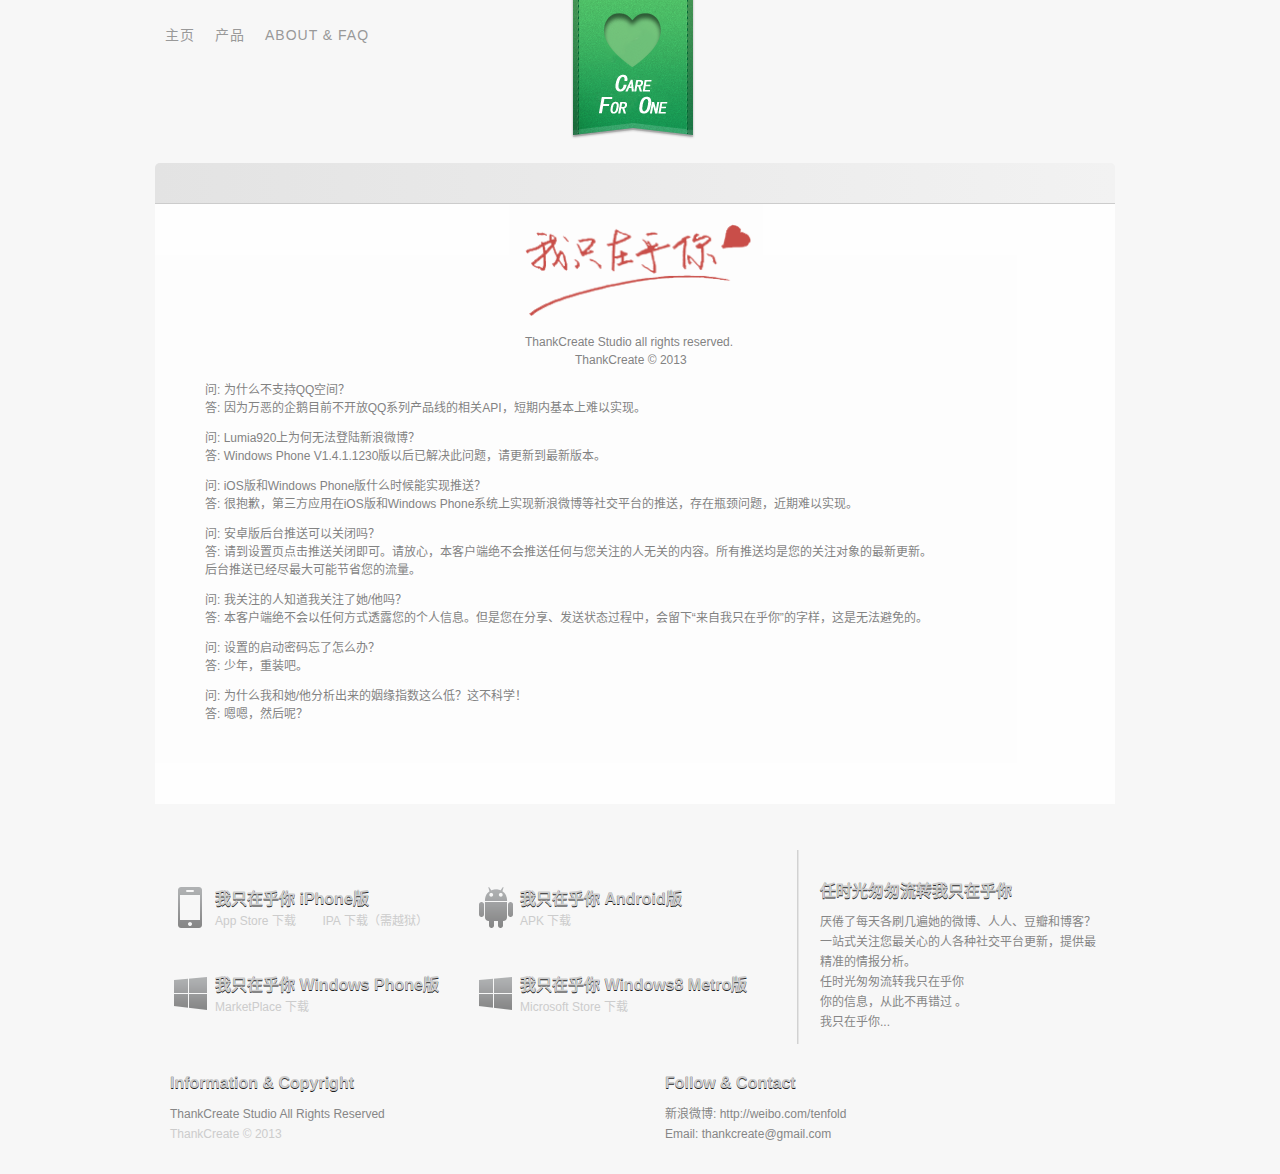
==== about.htm @ a45318ee "update 手误" ====
<!DOCTYPE html PUBLIC "-//W3C//DTD XHTML+RDFa 1.1//EN" "http://www.w3.org/MarkUp/DTD/xhtml-rdfa-2.dtd">
<!-- saved from url=(0041)http://subtlepatterns.com/thumbnail-view/ -->
<html xmlns="http://www.w3.org/1999/xhtml" xmlns:og="http://ogp.me/ns#" xmlns:fb="http://www.facebook.com/2008/fbml" lang="zh-CN">
<head profile="http://gmpg.org/xfn/11">
<meta http-equiv="Content-Type" content="text/html; charset=UTF-8">
<link rel="stylesheet" type="text/css" href="./CSS/care.css" media="all">
<script src="./JS/jquery-latest.min.js" type="text/javascript" ></script>
<script src="./JS/care.js" type="text/javascript" ></script>
<title>我只在乎你</title>
</head>
<style type="text/css"></style>

<div id="header">
  <div class="inner-header">
    <div class="toplogo"> <a href="http://thankcreate.github.com/Care/"></a></div>
    <div id="topmenu">
      <div class="menu">
        <div class="menu-main-container">
          <ul id="menu-main" class="menu">
            <li id="menu-item-918" class="menu-item menu-item-type-custom menu-item-object-custom menu-item-home menu-item-918"><a href="http://thankcreate.github.com/Care/">主页</a></li>
            <li id="menu-item-1350" class="menu-item menu-item-type-post_type menu-item-object-page menu-item-1350"><a href="product.htm">产品</a></li>
            <li id="menu-item-1349" class="menu-item menu-item-type-post_type menu-item-object-page menu-item-1349"><a href="about.htm">About &amp; FAQ</a></li>
          </ul>
        </div>
      </div>
    </div>
  </div>
</div>
<div id="wrapper">
  <div id="container">
    <div id="content" class="thumbnails">
      <div id="view-toggle-wrapper"></div>
      <div id="div-about">
          <div id="div-about-header">
            <img   src="images/title_logo.png" width="226" height="92" align="middle"  />
            <div>
              <p>ThankCreate Studio all rights reserved.<br />
              &nbsp;&nbsp;&nbsp;&nbsp;&nbsp;&nbsp;&nbsp;&nbsp;&nbsp;&nbsp;&nbsp;&nbsp;&nbsp;&nbsp;&nbsp;ThankCreate © 2013</p>
            </div>
          </div>
        <div>
          <p>问: 为什么不支持QQ空间？<br />
            答: 因为万恶的企鹅目前不开放QQ系列产品线的相关API，短期内基本上难以实现。
          <p>问: Lumia920上为何无法登陆新浪微博？<br />
          答: Windows Phone V1.4.1.1230版以后已解决此问题，请更新到最新版本。</p>
          <p>问: iOS版和Windows Phone版什么时候能实现推送？<br />
            答: 很抱歉，第三方应用在iOS版和Windows Phone系统上实现新浪微博等社交平台的推送，存在瓶颈问题，近期难以实现。</p>
          <p>问: 安卓版后台推送可以关闭吗？<br />
            答: 请到设置页点击推送关闭即可。请放心，本客户端绝不会推送任何与您关注的人无关的内容。所有推送均是您的关注对象的最新更新。<br />
          后台推送已经尽最大可能节省您的流量。</p>
          <p>问: 我关注的人知道我关注了她/他吗？<br />
            答: 本客户端绝不会以任何方式透露您的个人信息。但是您在分享、发送状态过程中，会留下“来自我只在乎你”的字样，这是无法避免的。</p>
          <p>问: 设置的启动密码忘了怎么办？<br />
          答: 少年，重装吧。</p>
          <p>问: 为什么我和她/他分析出来的姻缘指数这么低？这不科学！<br />
          答: 嗯嗯，然后呢？</p>
        </div>
      </div>
    </div>
  </div>
</div>
<div id="footer-container">
  <div id="footer-bottom">
    <div class="footer-top clearfix">
      <div class="footer-top-left">
        <div class="one-third clearfix"> <img  class="download-logo" src="./images/care_iphone.png"  />
          <h2 class="download-title">我只在乎你 iPhone版</h2>
          <p  class="download-subtitle"><a href="https://itunes.apple.com/us/app/wo-zhi-zai-hu-ni/id588950071?ls=1&mt=8">App Store 下载 </a>&nbsp;&nbsp;&nbsp;&nbsp;&nbsp;&nbsp; <a href="http://thankcreate.github.com/Care/downloads/CareIOS.ipa">IPA 下载（需越狱） </a></p>
        </div>
        <div class="one-third"> <img class="download-logo"  src="./images/care_android.png"  />
          <h2 class="download-title">我只在乎你 Android版</h2>
          <p class="download-subtitle"><a href="http://thankcreate.github.com/Care/downloads/care.apk">APK 下载</a></p>
        </div>
        <div class="one-third"> <img class="download-logo"  src="./images/care_microsoft_store.png" />
          <h2 class="download-title">我只在乎你 Windows Phone版</h2>
          <p class="download-subtitle"><a href="http://www.windowsphone.com/zh-cn/store/app/%E6%88%91%E5%8F%AA%E5%9C%A8%E4%B9%8E%E4%BD%A0/380eeee6-2040-4a3a-bae2-0f09939aea77"> MarketPlace 下载</a></p>
        </div>
        <div class="one-third"> <img class="download-logo"  src="./images/care_microsoft_store.png"  />
          <h2 class="download-title">我只在乎你 Windows8 Metro版</h2>
          <p class="download-subtitle"><a href="http://apps.microsoft.com/windows/zh-cn/app/a33f1fd5-7ec2-4e83-b3e6-5f8eb143c27a"> Microsoft Store 下载</a></p>
        </div>
      </div>
      <div class="one-third last">
        <h2>任时光匆匆流转我只在乎你</h2>
        <p>厌倦了每天各刷几遍她的微博、人人、豆瓣和博客？<br />
          一站式关注您最关心的人各种社交平台更新，提供最精准的情报分析。<br />
          任时光匆匆流转我只在乎你<br />
          你的信息，从此不再错过 。<br />
        我只在乎你...</p>
      </div>
    </div>
     <div class="footer-bottom clearfix">
      <div class="one-half">
        <h2>Information &amp; Copyright</h2>
        <p>ThankCreate Studio All Rights Reserved<br />
          <span>ThankCreate © 2013 </span></p>
      </div>
      <div class="one-half alt">
        <h2>Follow &amp; Contact </h2>
        <p>新浪微博: http://weibo.com/tenfold<br />
          Email: thankcreate@gmail.com</p>
        <div class="sociables"></div>
      </div>
    </div>
  </div>
</div>
</body></html>
---- CSS/care.css ----
html, body, div, span, object, iframe, h1, h2, h3, h4, h5, h6, blockquote, pre, a, abbr, acronym, address, code, del, dfn, em, img, q, dl, dt, dd, ol, ul, li, fieldset, form, label, legend, table, caption, tbody, tfoot, thead, tr, th, td {
	margin:0;
	padding:0;
	border:0;
	font-weight:inherit;
	font-style:inherit;
	font-size:100%;
	font-family:inherit;
	vertical-align:baseline
}
body {
	line-height:1.5
}
table {
	border-collapse:separate;
	border-spacing:0;
	margin:0 0 15px 0
}
caption, th, td {
	text-align:left;
	font-weight:normal
}
table, td, th {
	vertical-align:middle
}
blockquote:before, blockquote:after, q:before, q:after {
	content:""
}
blockquote, q {
	quotes:"" ""
}
a img {
	border:none
}
* :focus {
	outline:0
}
.clearfix:after {
	content:".";
	display:block;
	font-size:0;
	height:0;
	clear:both;
	visibility:hidden
}
.clearfix {
	display:block
}
.floatbox {
	overflow:hidden
}
.clear {
	clear:both;
	height:1px;
	line-height:1px
}
body {
	font-size:12px;
	font-family:"Helvetica Neue", Helvetica, Arial, sans-serif;
	color:#666;
	background-image:url(../Images/tile_1.png);
	background-color:#f7f7f7;
	line-height:18px
}
@media only screen and (-webkit-min-device-pixel-ratio: 1.5), only screen and (-o-min-device-pixel-ratio: 3/2), only screen and (min--moz-device-pixel-ratio: 1.5), only screen and (min-device-pixel-ratio: 1.5) {
html, body {
width:100%;
overflow-x:hidden
}
}
.bigtitle {
	font-family:Arial, Helvetica, sans-serif;
	font-size:18px;
	color:#128B4C
}
.liketitle {
	font-family:Arial, Helvetica, sans-serif;
	font-size:24px;
	font-weight:regular;
	text-align:left;
	color:#666;
	line-height:30px;
	margin:0;
	padding:0
}
.patternpreview {
	display:block;
	height:280px;
	width:700px;
	position:absolute;
	top:0px;
	right:0px
}
.patternpreview:hover {
}
.rssthumb {
	display:none !important;
	visibility:hidden !important;
	opacity:0;
	z-index:-10;
	position:absolute;
	top:0;
	right:0
}
.popuptext {
	border-bottom:1px dotted #ccc;
	width:370px;
	padding-bottom:30px;
	text-align:left
}
.fb_edge_widget_with_comment span.fb_edge_comment_widget iframe.fb_ltr {
	display:none !important
}
p.aboutlight {
	font-size:12px;
	color:#848484;
	line-height:20px;
	font-family:"Helvetica Neue", Helvetica, Arial, sans-serif
}
p.faqreply {
	font-size:12px;
	color:#848484;
	line-height:18px;
	font-family:"Helvetica Neue", Helvetica, Arial, sans-serif;
	margin:-5px 0 0 0
}
#faqbox-left {
	width:300px;
	float:left;
	border:0;
	padding:10px 30px 80px 0;
	margin-top:-20px;
	border-top:1px dotted #CCC
}
#faqbox-right {
	width:300px;
	float:left;
	border:0;
	padding:10px 0 80px 0;
	margin-top:-20px;
	border-top:1px dotted #CCC
}
ul#socialbar {
	width:216px !important;
	height:16px !important;
	margin:0;
	padding:0;
	list-style:none;
	clear:both;
	position:absolute;
	top:23px;
	left:672px !important
}
#socialbar li {
	overflow:hidden;
	text-indent:-9999px;
	display:inline;
	float:left;
	margin-right:0
}
#socialbar li a {
	background:url('http://subtlepatterns.subtlepatterns.netdna-cdn.com/wp-content/themes/tweaker6/images/social.png') no-repeat;
	width:216px;
	height:16px;
	display:block
}
#socialbar li.facebook {
	width:80px;
	height:16px
}
#socialbar li.facebook a {
	background-position:0px 0px
}
#socialbar li.facebook a:hover {
	background-position:-0px -16px
}
#socialbar li.twitter {
	width:72px;
	height:16px
}
#socialbar li.twitter a {
	background-position:-86px -0px
}
#socialbar li.twitter a:hover {
	background-position:-86px -16px
}
#socialbar li.rss {
	width:47px;
	height:16px
}
#socialbar li.rss a {
	background-position:-169px -0px
}
#socialbar li.rss a:hover {
	background-position:-169px -16px
}
#paypal {
	float:right;
	width:270px;
	height:140px;
	margin-top:0px;
	margin-left:0;
	margin-bottom:20px;
	background-color:white;
	padding:20px;
	border-radius:5px;
	-moz-box-shadow:inset 0px 0px 1px rgba(0, 0, 0, 0.09);
	-webkit-box-shadow:inset 0px 0px 1px rgba(0, 0, 0, 0.09);
	box-shadow:inset 0px 0px 1px rgba(0, 0, 0, 0.09)
}
#footerlike {
	float:left;
	width:200px;
	height:140px;
	margin-top:0px;
	margin-left:40px;
	margin-bottom:20px;
	background-color:white;
	padding:20px;
	border-radius:5px;
	-moz-box-shadow:inset 0px 0px 1px rgba(0, 0, 0, 0.09);
	-webkit-box-shadow:inset 0px 0px 1px rgba(0, 0, 0, 0.09);
	box-shadow:inset 0px 0px 1px rgba(0, 0, 0, 0.09)
}
#adpack {
	position:fixed !important;
	bottom:10px !important;
	right:0px !important;
	padding:10px 10px 0 0 !important;
	margin:0 0 40px 0 !important;
	width:140px;
	height:auto;
	bottom:0;
	right:0;
	background:#fff;
	border-top:1px solid #ccc;
	border-left:1px solid #ccc;
	border-bottom:1px solid #ccc;
	z-index:10 !important
}
@media screen and (max-width:1024px) {
#adpack {
position:fixed !important;
bottom:-41px !important;
right:30px !important;
border-right:1px solid #ccc;
border-bottom:0;
padding:10px 10px 0 0 !important
}
}
body .one .bsa_it_ad {
	background:transparent;
	border:none;
	font-family:inherit;
	padding:0 10px 0 10px;
	margin:0;
	text-align:left
}
body .one .bsa_it_ad:hover img {
	-moz-box-shadow:0 0 3px #ccc;
	-webkit-box-shadow:0 0 3px #ccc;
	box-shadow:0 0 3px #ccc
}
body .one .bsa_it_ad .bsa_it_i {
	display:block;
	padding:0;
	float:none;
	margin:0 0 5px
}
body .one .bsa_it_ad .bsa_it_i img {
	padding:0;
	border:none
}
body .one .bsa_it_ad .bsa_it_t {
	padding:6px 0
}
body .one .bsa_it_ad .bsa_it_d {
	padding:0;
	font-size:12px;
	color:#333
}
body .one .bsa_it_p {
	display:none
}
body #bsap_aplink, body #bsap_aplink:hover {
	color:#ccc;
	display:block;
	font-size:10px;
	margin:12px 15px 12px 10px;
	text-align:left
}
#navtips {
	z-index:999;
	display:none;
	position:fixed;
	bottom:0;
	left:0;
	height:20px;
	background-color:rgba(0, 0, 0, 0.8);
	width:100%;
	padding-top:15px;
	float:left
}
.tiptext {
	position:relative;
	color:#ccc;
	padding-bottom:15px;
	font-family:Arial;
	font-size:15px;
	text-align:center
}
#topSearch {
}
#topmenu {
	position:absolute;
	top:13px;
	left:0px
}
#topmenu .menu {
	margin:0;
	list-style:none
}
#topmenu .menu li {
	float:left;
	margin-right:0;
	padding-bottom:11px;
	letter-spacing:1px
}
#topmenu .menu li a {
	display:block;
	border-bottom:none;
	text-transform:uppercase;
	font-weight:500;
	font-family:'Helvetica Neue', Helvetica, Arial, sans-serif;
	font-size:14px;
	color:#999;
	padding:0px 0px 43px 0;
	margin-right:20px;
	line-height:44px;
	text-decoration:none
}
#topmenu .menu li a:hover {
	border-bottom:0;
	color:#FFF !important
}
#topmenu .menu li a.active {
	color:#FFF !important
}
#topmenu .menu li.current_page_item a {
	color:#FFF !important;
	background-image:url(http://subtlepatterns.subtlepatterns.netdna-cdn.com/wp-content/themes/tweaker6/images/current_arrow.png);
	background-repeat:no-repeat;
	background-position:center;
	background-position-y:40px
}
#submenu {
	position:absolute;
	top:64px;
	left:250px;
	width:700px
}
#submenu #topSearch, #submenu .viewer-toggle-nav {
	float:right
}
.countertext {
	font-family:sans-serif;
	font-size:10px;
	color:#999;
	padding-left:12px;
	text-shadow:rgba(255, 255, 255, 1) 0px 1px 0px
}
#pattern-counter {
	width:140px;
	float:right;
	color:#666;
	padding:2px;
	margin-left:10px;
	margin-bottom:-18px;
	-moz-border-radius:20px;
	-webkit-border-radius:20px;
	border-radius:20px;
	position:relative;
	top:-27px;
	right:7px;
	background-image:-o-linear-gradient(90deg, rgb(242,242,242) 0%, rgb(227,227,227) 100%);
	background-image:-moz-linear-gradient(90deg, rgb(242,242,242) 0%, rgb(227,227,227) 100%);
	background-image:-webkit-linear-gradient(90deg, rgb(242,242,242) 0%, rgb(227,227,227) 100%);
	background-image:-ms-linear-gradient(90deg, rgb(242,242,242) 0%, rgb(227,227,227) 100%);
	background-image:linear-gradient(90deg, rgb(242,242,242) 0%, rgb(227,227,227) 100%)
}
.slidingDiv {
	height:300px;
	background-color:#9CF;
	padding:20px;
	margin-top:10px;
	border-bottom:5px solid #39F;
	list-style:none
}
.show_hide {
	display:none;
	list-style:none
}
#breadcrumb {
	width:980px;
	float:left;
	margin-bottom:35px
}
.crumb {
	padding-left:10px
}
#header {
	margin-left:0;
	margin-bottom:65px;
	background-image:url(http://subtlepatterns.subtlepatterns.netdna-cdn.com/wp-content/themes/tweaker6/images/top_line_bg.png);
	height:98px
}
#header .inner-header {
	width:950px;
	margin:0 auto;
	position:relative
}
.toplogo {
	position:absolute;
	left:400px
}

.topdescription{
	position:absolute;
	left:690px;	
	top:70px;
}
.toplogo a {
	background:url(../images/sp_flag1.png) no-repeat;
	width:135px;
	height:145px;
	display:block;
	background-position:0px -5px;
	text-indent:-9999px;
	-webkit-transition:0.10s ease-in;
	-moz-transition:0.10s ease-in
}
@media only screen and (-webkit-min-device-pixel-ratio: 1.5), only screen and (-o-min-device-pixel-ratio: 3/2), only screen and (min--moz-device-pixel-ratio: 1.5), only screen and (min-device-pixel-ratio: 1.5) {
.toplogo a {
background:url('http://subtlepatterns.subtlepatterns.netdna-cdn.com/wp-content/themes/tweaker6/images/sp_flag@2x.png') no-repeat;
background-size:135px 145px;
background-position:0px 0px
}
}
.toplogo a:hover {
	background-position:0px 0px
}
#fblike {
	width:90px;
	float:left;
	overflow:hidden;
	padding-left:0;
	padding-top:45px
}
#twitter {
	float:left;
	overflow:hidden;
	padding-left:0;
	padding-top:45px
}
#rss {
	float:left;
	overflow:hidden;
	padding-left:10px;
	padding-top:45px
}
#colorchange {
}
#container {
	float:left;
	padding-left:0;
	overflow:hidden;
	width:960px;
	margin:0 0 0 0
}
#content {
	width:960px;
	padding-top:0;
	float:left
}
#content-wide {
	width:980px;
	float:left
}
#download-icon {
	position:absolute;
	left:40px;
	bottom:10px
}
#preview-box {
	opacity:0;
	position:absolute;
	right:0;
	bottom:0;
	width:700px;
	height:280px;
	background-color:rgba(255, 255, 255, 0.0);
	-webkit-transition:0.10s ease-in;
	-moz-transition:0.10s ease-in;
	z-index:0 !important
}
#preview-box:hover {
	opacity:1;
	background-color:rgba(122, 224, 180, 0.5)
}
a.preview {
	-moz-border-radius:3px;
	-webkit-border-radius:3px;
	border-radius:3px;
	-moz-background-clip:padding;
	-webkit-background-clip:padding-box;
	background-clip:padding-box;
	background-color:#614f4f;
	-moz-box-shadow:0 1px 1px rgba(0, 0, 0, .2);
	-webkit-box-shadow:0 1px 1px rgba(0, 0, 0, .2);
	box-shadow:0 1px 1px rgba(0, 0, 0, .2);
	background-image:url([data-uri]	[base64]);
	background-image:-moz-linear-gradient(90deg, #f2f2f2 0%, #fff 100%);
	background-image:-o-linear-gradient(90deg, #f2f2f2 0%, #fff 100%);
	background-image:-webkit-linear-gradient(90deg, #f2f2f2 0%, #fff 100%);
	background-image:linear-gradient(90deg, #f2f2f2 0%, #fff 100%);
	display:block;
	width:115px;
	height:22px;
	font-size:11px;
	letter-spacing:2px;
	font-weight:bold;
	text-shadow:0 1px 0 #fff;
	text-transform:uppercase;
	color:#333 !important;
	text-align:center;
	margin:110px auto;
	padding:22px 24px 15px 24px;
	background-color:#fff !important;
	-webkit-transition:0.10s ease-in;
	-moz-transition:0.10s ease-in
}
a.preview:hover {
	color:#333 !important
}
.preview-image {
	width:26px;
	height:26px;
	position:absolute;
	bottom:10px;
	right:18px;
	background-image:url(http://subtlepatterns.subtlepatterns.netdna-cdn.com/wp-content/themes/tweaker6/images/preview_text_icon.png)
}
#sidebar {
	margin-top:38px;
	padding:20px 20px 5px 20px;
	width:240px;
	float:right;
	background-color:white;
	-moz-border-radius:4px;
	-webkit-border-radius:4px;
	border-radius:4px;
	-moz-box-shadow:inset 0px 0px 1px rgba(0, 0, 0, 0.09);
	-webkit-box-shadow:inset 0px 0px 1px rgba(0, 0, 0, 0.09);
	box-shadow:inset 0px 0px 1px rgba(0, 0, 0, 0.09)
}
#wrapper {
	margin:0 auto;
	padding-left:10px;
	overflow:hidden;
	width:980px
}
#view-toggle-wrapper {
	width:710px;
	height:30px;
	padding:5px 0 5px 250px;
	margin-bottom:0;
	background-color:#f0f0f0;
	-moz-border-radius-topleft:5px;
	-webkit-border-top-left-radius:5px;
	border-top-left-radius:5px;
	-moz-border-radius-topright:5px;
	-webkit-border-top-right-radius:5px;
	border-top-right-radius:5px;
	border-bottom:1px solid #ccc;
	background-image:-o-linear-gradient(90deg, rgb(227,227,227) 0%, rgb(242,242,242) 100%);
	background-image:-moz-linear-gradient(90deg, rgb(227,227,227) 0%, rgb(242,242,242) 100%);
	background-image:-webkit-linear-gradient(90deg, rgb(227,227,227) 0%, rgb(242,242,242) 100%);
	background-image:-ms-linear-gradient(90deg, rgb(227,227,227) 0%, rgb(242,242,242) 100%);
	background-image:linear-gradient(90deg, rgb(227,227,227) 0%, rgb(242,242,242) 100%)
}
.content-container {
	clear:both;
	width:100%;
	overflow:hidden;
	margin-top:35px
}
.content-left {
	width:45%;
	float:left
}
.content-right {
	width:45%;
	float:right
}
.entry-content img {
	position:absolute;
	top:0px;
	right:0px
}
.entry-content {
	position:relative;
	padding-left:20px;
	clear:both;
	overflow:hidden;
	height:280px;
	font-family:"Helvetica Neue", Helvetica, Arial, sans-serif;
	background-color:#fdfdfd;
	-moz-box-shadow:inset 0px 0px 1px rgba(0, 0, 0, 0.09);
	-webkit-box-shadow:inset 0px 0px 1px rgba(0, 0, 0, 0.09);
	box-shadow:inset 0px 0px 1px rgba(0, 0, 0, 0.09)
}
#entry-content-border {
	border:1px solid rgba(0, 0, 0, 0.1)
}
.blog-entry-content {
	position:relative;
	padding-left:0;
	padding-top:30px;
	clear:both;
	overflow:hidden;
	font-family:"Helvetica Neue", Helvetica, Arial, sans-serif
}
#subcontent {
	float:left;
	width:650px;
	padding:0 0 0 0
}
#pattern-icon {
	float:left;
	width:70px;
	height:70px;
	padding-left:10px;
	padding-top:10px;
	margin-top:20px;
	margin-left:20px;
	background-image:url(http://subtlepatterns.subtlepatterns.netdna-cdn.com/wp-content/themes/tweaker6/images/ps_pattern.png)
}
#pattern-text {
	float:left;
	padding-left:20px
}
#download-all {
	border-top:1px solid #ebebeb;
	position:relative;
	padding-left:0;
	clear:both;
	overflow:hidden;
	height:240px;
	padding-top:30px;
	margin-top:40px;
	padding-bottom:25px;
	width:960px;
	font-family:"Helvetica Neue", Helvetica, Arial, sans-serif
}
.page-navi {
	text-align:center;
	height:35px
}
a.download {
	position:relative;
	margin:0;
	font-size:12px;
	font-weight:bold;
	position:absolute;
	bottom:20px;
	left:20px;
	background:url('http://subtlepatterns.subtlepatterns.netdna-cdn.com/wp-content/themes/tweaker6/images/download_v4_btn.png') no-repeat 0 0;
	background:url('http://subtlepatterns.subtlepatterns.netdna-cdn.com/wp-content/themes/tweaker6/images/dl_btn_svg.svg') no-repeat 0 0;
	width:130px;
	height:49px;
	display:block;
	text-indent:-9999px;
	overflow:hidden
}
a.download:hover, a.download:focus {
	background-position:0 -49px
}
a.download:active {
	background-position:0 -98px
}
p.blueheading {
	margin-top:8px;
	margin-bottom:6px;
	font-size:30px;
	font-family:"Helvetica Neue", Helvetica, Arial, sans-serif;
	letter-spacing:-1px;
	color:#1477c1
}
.introHeading {
	padding:0;
	margin:0;
	font-size:15px;
	line-height:24px;
	font-style:normal;
	font-family:"Helvetica Neue", Helvetica, Arial, sans-serif
}
#pspatternsinfo {
	float:left;
	padding-left:30px;
	padding-right:0;
	padding-top:20px;
	width:170px
}
#downloadwrapper {
	float:left;
	width:330px;
	height:180px;
	border-radius:5px;
	background-color:white;
	-moz-box-shadow:inset 0px 0px 1px rgba(0, 0, 0, 0.09);
	-webkit-box-shadow:inset 0px 0px 1px rgba(0, 0, 0, 0.09);
	box-shadow:inset 0px 0px 1px rgba(0, 0, 0, 0.09)
}
a.github {
	padding:10px 10px 10px 10px;
	color:#CCC !important;
	-moz-border-radius:3px;
	-webkit-border-radius:3px;
	border-radius:3px;
	-moz-background-clip:padding;
	-webkit-background-clip:padding-box;
	background-clip:padding-box;
	background-color:#5f7a92;
	-moz-box-shadow:inset 0 1px 0 rgba(255, 255, 255, .2), 0 0 0 1px #2f2f2f;
	-webkit-box-shadow:inset 0 1px 0 rgba(255, 255, 255, .2), 0 0 0 1px #2f2f2f;
	box-shadow:inset 0 1px 0 rgba(255, 255, 255, .2), 0 0 0 1px #2f2f2f;
	background-image:url([data-uri]);
	background-image:-moz-linear-gradient(90deg, #2c2c2c 0%, #3c3c3c 44.6%, #434343 45.75%, #6d6d6d 100%);
	background-image:-o-linear-gradient(90deg, #2c2c2c 0%, #3c3c3c 44.6%, #434343 45.75%, #6d6d6d 100%);
	background-image:-webkit-linear-gradient(90deg, #2c2c2c 0%, #3c3c3c 44.6%, #434343 45.75%, #6d6d6d 100%);
	background-image:linear-gradient(90deg, #2c2c2c 0%, #3c3c3c 44.6%, #434343 45.75%, #6d6d6d 100%)
}
a.github:hover {
	color:#FFF !important;
	-moz-border-radius:3px;
	-webkit-border-radius:3px;
	border-radius:3px;
	-moz-background-clip:padding;
	-webkit-background-clip:padding-box;
	background-clip:padding-box;
	background-color:#5f7a92;
	-moz-box-shadow:inset 0 1px 0 rgba(255, 255, 255, .2), 0 0 0 1px #252525;
	-webkit-box-shadow:inset 0 1px 0 rgba(255, 255, 255, .2), 0 0 0 1px #252525;
	box-shadow:inset 0 1px 0 rgba(255, 255, 255, .2), 0 0 0 1px #252525;
	background-image:url([data-uri]);
	background-image:-moz-linear-gradient(90deg, #353535 0%, #484848 44.6%, #515151 45.75%, #6d6d6d 100%);
	background-image:-o-linear-gradient(90deg, #353535 0%, #484848 44.6%, #515151 45.75%, #6d6d6d 100%);
	background-image:-webkit-linear-gradient(90deg, #353535 0%, #484848 44.6%, #515151 45.75%, #6d6d6d 100%);
	background-image:linear-gradient(90deg, #353535 0%, #484848 44.6%, #515151 45.75%, #6d6d6d 100%)
}
a.github:active {
	background-color:#5f7a92;
	-moz-box-shadow:inset 0 1px 0 rgba(255, 255, 255, .2), 0 0 0 1px #2f2f2f;
	-webkit-box-shadow:inset 0 1px 0 rgba(255, 255, 255, .2), 0 0 0 1px #2f2f2f;
	box-shadow:inset 0 1px 0 rgba(255, 255, 255, .2), 0 0 0 1px #2f2f2f;
	background-image:url([data-uri]);
	background-image:-moz-linear-gradient(90deg, #202020 0%, #353535 44.6%, #3c3c3c 45.75%, #575757 100%);
	background-image:-o-linear-gradient(90deg, #202020 0%, #353535 44.6%, #3c3c3c 45.75%, #575757 100%);
	background-image:-webkit-linear-gradient(90deg, #202020 0%, #353535 44.6%, #3c3c3c 45.75%, #575757 100%);
	background-image:linear-gradient(90deg, #202020 0%, #353535 44.6%, #3c3c3c 45.75%, #575757 100%)
}
.retina {
	position:absolute;
	top:50px;
	left:92px;
	background:url('http://subtlepatterns.subtlepatterns.netdna-cdn.com/wp-content/themes/tweaker6/images/retina_tag.png');
	width:61px;
	height:13px
}
@media only screen and (-webkit-min-device-pixel-ratio: 1.5), only screen and (-o-min-device-pixel-ratio: 3/2), only screen and (min--moz-device-pixel-ratio: 1.5), only screen and (min-device-pixel-ratio: 1.5) {
.retina {
background:url('http://subtlepatterns.subtlepatterns.netdna-cdn.com/wp-content/themes/tweaker6/images/retina_tag_@2x.png') no-repeat;
background-size:61px 13px
}
}
.entry-content p {
	width:190px;
	margin-top:12px
}
.entry-format-header {
	width:618px;
	background:#eaf2fa;
	color:#444;
	margin:0;
	overflow:hidden;
	font-style:italic;
	border-top:1px solid #ddd;
	border-left:1px solid #ddd;
	border-right:1px solid #ddd
}
.entry-format-header .format-header-left {
	width:40%;
	float:left;
	text-align:left;
	padding-left:10px
}
.entry-format-header .format-header-right {
	width:40%;
	float:right;
	text-align:right;
	padding-right:10px
}
.entry-meta {
	width:190px;
	clear:both;
	font-size:10px;
	margin-bottom:15px;
	margin-top:-5px;
	color:#999
}
.entry-meta-single {
	clear:both;
	margin-bottom:20px;
	padding:10px;
	border:1px solid #ddd;
background:#eaf2fa display: none
}
.entry-title {
	width:190px;
	clear:both;
	font-style:bold;
	font-size:18px;
	padding-top:22px
}
.nav {
	clear:both;
	width:920px;
	overflow:hidden;
	background-color:#f0f0f0;
	padding:10px 20px 10px 20px;
	margin:40px 0px 80px 0px;
	-webkit-border-radius:5px;
	-moz-border-radius:5px
}
.nav-left {
	width:50%;
	float:left
}
.nav-right {
	width:50%;
	float:right;
	text-align:right
}
.nav a:hover {
	color:#000
}
.archive-results {
	width:938px;
	overflow:hidden;
	padding:10px;
	border:1px solid #4bb461;
	-webkit-border-radius:5px;
	-moz-border-radius:5px;
	background:#d9ebdc;
	clear:both;
	margin-bottom:35px
}
.post {
	clear:both;
	margin-bottom:60px
}
#single {
	clear:both;
	width:100%;
margin:20px 0 display:none
}
.single-block {
	clear:both;
	width:620px
}
.sticky {
	padding:10px;
	border:1px solid #ddd;
	background:#eaf2fa
}
#wp-calendar {
	empty-cells:hide;
	margin:0 auto 0;
	width:100%
}
#wp-calendar #next a {
	padding-right:10px;
	text-align:right
}
#wp-calendar #prev a {
	padding-left:10px;
	text-align:left
}
#wp-calendar a {
	display:block;
	text-decoration:none
}
#wp-calendar caption {
	font:bold 1.3em "Lucida Grande", Verdana, Arial, Sans-Serif;
	text-align:center;
	margin:0 0 10px 0;
	font-weight:normal;
	font-size:16px;
	width:100%
}
#wp-calendar td {
	padding:3px 0;
	text-align:center
}
#wp-calendar th {
	font-weight:normal;
	text-align:center;
	text-transform:capitalize
}
ol.commentlist {
	list-style:none;
	margin:0 0 0 0;
	padding:0;
	text-indent:0
}
ol.commentlist .bypostauthor {
}
ol.commentlist li.comment {
	border-bottom:1px solid #ddd;
	padding:10px 10px 0 10px;
	margin-bottom:10px
}
ol.commentlist ul ul li.comment {
	margin-bottom:0
}
ol.commentlist ul ul ul li.comment {
	margin-bottom:0
}
ol.commentlist ul ul ul ul li.comment {
	margin-bottom:0
}
ol.commentlist ul ul ul ul ul li.comment {
	margin-bottom:0
}
ol.commentlist li.comment div.comment-author {
	text-decoration:none;
	border:none
}
ol.commentlist li.comment div.vcard cite.fn {
	font-weight:normal;
	text-decoration:none
}
ol.commentlist li.comment div.vcard img.avatar {
	background:#fff;
	border:1px solid #ddd;
	padding:5px;
	float:right;
	margin:0 0 10px 10px
}
ol.commentlist li.comment div.vcard span.says {
	font-style:italic
}
ol.commentlist li.comment div.comment-meta a {
	text-decoration:none;
	border:none
}
ol.commentlist li.comment p {
	margin:0 0 10px
}
ol.commentlist li.comment ul {
	list-style:square
}
ol.commentlist li.comment div.reply {
	font-style:italic
}
ol.commentlist li.comment ul.children {
	list-style:none;
	margin:10px 0 0;
	text-indent:0
}
.commentlist li ul.children li.depth-2, .commentlist li ul.children li.depth-3, .commentlist li ul.children li.depth-4, .commentlist li ul.children li.depth-5, .commentlist li ul.children li.depth-6, .commentlist li ul.children li.depth-7, .commentlist li ul.children li.depth-8, .commentlist li ul.children li.depth-9, .commentlist li ul.children li.depth-10, .commentlist li.comment {
	border:1px solid #ddd;
	padding:10px
}
ol.commentlist li.trackback, ol.commentlist li.pingback {
	border:1px solid #ddd;
	padding:10px;
	margin-bottom:10px
}
ol.commentlist li.trackback cite, ol.commentlist li.pingback cite {
	text-decoration:none;
	font-weight:normal
}
ol.commentlist li.even {
	background:#fff
}
ol.commentlist li.odd {
	background:#f1f1f1
}
ol.commentlist .comment-meta {
	font-style:italic;
	margin:5px 0 10px 0
}
ol.commentlist li.trackback .reply, ol.commentlist li.pingback .reply {
	font-style:italic
}
.comment-notes {
	font-style:italic
}
#respond {
	clear:both;
	margin:10px 0;
	overflow:hidden;
	padding:10px;
	-webkit-border-radius:5px;
	-moz-border-radius:5px;
	background:url([data-uri]);
	background:-moz-linear-gradient( top, rgba(242, 242, 242, 1), rgba(227, 227, 227, 1) );
	background:-webkit-gradient( linear, left top, left bottom, color-stop( 0, rgba(242, 242, 242, 1) ), color-stop( 1, rgba(227, 227, 227, 1) ) );
filter:progid:DXImageTransform.Microsoft.Gradient(GradientType=0, StartColorStr=#FFF2F2F2, EndColorStr=#FFE3E3E3);
	-ms-filter:"progid:DXImageTransform.Microsoft.Gradient(GradientType=0,StartColorStr=#FFF2F2F2,EndColorStr=#FFE3E3E3)"
}
#respond label {
	font-style:italic
}
#cancel-comment-reply-link {
	font-weight:normal;
	font-size:small;
	color:#21759b;
	text-decoration:none
}
.comment-links {
	padding:5px;
	border:1px solid #ddd;
	margin:0;
	background:#fff;
	font-style:italic;
	color:#21759b
}
.search {
	margin-top:0
}
.searchsubmit {
	width:50px;
	height:37px;
	cursor:pointer;
	float:left;
	padding:0;
	border:0 !important;
	margin:0;
	color:#fff
}
#searchsubmit-1 {
	border-radius:0
}
.searchtext {
	border-radius:0
}
input[type="file"] {
	border:0
}
.search input[type=submit_pattern]:hover {
	cursor:pointer;
	color:#fff;
	text-decoration:underline
}
.input[name=submit_paypal] {
	width:92px;
	height:26px;
	border:0
}
.input[type=image] {
	width:92px;
	height:26px;
	border:0
}
.search input[type=text] {
	clear:left;
	width:230px;
	height:30px;
	float:left;
	padding:0px 0 0 10px;
	background:url(http://subtlepatterns.subtlepatterns.netdna-cdn.com/wp-content/themes/tweaker6/images/txt_search_input.png) no-repeat;
	border:0;
	margin:0
}
.search input[type=submit] {
	cursor:pointer;
	float:right;
	position:relative;
	padding:0;
	border:none;
	margin:0;
	color:#ccc;
	width:40px;
	height:29px;
	text-indent:-9999px;
	background:url(http://subtlepatterns.subtlepatterns.netdna-cdn.com/wp-content/themes/tweaker6/images/search_btn.png)
}
.search input[type=submit]:hover {
	cursor:pointer;
	color:#fff;
	text-decoration:underline
}
#commentform .form-allowed-tags {
	clear:both;
	width:75%
}
.logged-in-as {
	font-style:italic
}
input#author {
	float:right;
	width:75%;
	padding:5px;
	background:#fff;
	color:#444;
	border:1px solid #ddd
}
input#email {
	float:right;
	width:75%;
	padding:5px;
	background:#fff;
	color:#444;
	border:1px solid #ddd
}
input#url {
	float:right;
	width:75%;
	padding:5px;
	background:#fff;
	color:#444;
	border:1px solid #ddd
}
textarea#comment {
	float:right;
	width:75%;
	margin:0 0 10px 0;
	padding:5px;
	background:#fff;
	color:#444;
	border:1px solid #ddd
}
input#submit {
	clear:both;
	float:right;
	padding:3px 5px;
	border:none;
	margin:0;
	color:#fff;
	clear:both
}
input#submit:hover {
	cursor:pointer;
	color:#fff;
	background:#444;
	text-decoration:underline
}
.gallery {
	margin:0 auto 18px
}
.gallery .gallery-item {
	float:left;
	margin-top:0;
	text-align:center;
	width:33%
}
.gallery img {
	border:2px solid #cfcfcf
}
.gallery .gallery-caption {
	float:left;
	width:154px;
	color:#444;
	font-size:12px;
	margin:0 0 12px
}
.gallery dl {
	margin:0
}
.gallery img {
	border:10px solid #e1e1e1
}
.gallery br+br {
	display:none
}
.wp-caption {
	background:#e1e1e1;
	line-height:18px;
	margin:0 0 20px 0;
	padding:4px;
	text-align:center
}
.wp-caption img {
	margin:5px 5px 0
}
.wp-caption p.wp-caption-text {
	color:#444;
	font-size:12px;
	margin:5px
}
.aligncenter, .center {
	display:block;
	margin:0 auto 20px
}
.alignleft, .left {
	float:left;
	margin:5px 15px 0 0
}
.alignnone {
	clear:both;
	margin:20px 0
}
.alignright, .right {
	float:right;
	margin:0 0 0 0
}
img.wp-smiley {
	border:none;
	margin:0;
	max-height:12px;
	padding:0
}
.wp-post-image {
	background:#fff;
	border:1px solid #ddd;
	padding:5px
}
.thumb-pic {
	float:left;
	margin:15px 15px 5px 0
}
h1 {
	font-size:18px
}
h1, h3, h5, h6 {
	color:#444;
	font-style:bold;
	font-weight:700;
	margin-bottom:5px
}
h2 {
	color:#444;
	font-size:18px;
	font-weight:600;
	font-family:'HelveticaNeue-Light', 'Helvetica Neue Light', 'Helvetica Neue', Helvetica, Arial, sans-serif
}
h3 {
	font-size:16px
}
h4 {
	margin-top:8px;
	color:#333;
	font-size:30px;
	font-weight:300;
	font-family:'HelveticaNeue-Light', 'Helvetica Neue Light', 'Helvetica Neue', Helvetica, Arial, sans-serif
}
h5 {
	font-size:18px
}
h6 {
	font-size:12px
}
acronym, abbr {
	border-bottom:1px dashed #666;
	cursor:help;
	text-transform:uppercase
}
address {
	font-style:italic;
	margin:0 0 20px
}
big {
	font-size:120%
}
blockquote {
	background:url(http://subtlepatterns.subtlepatterns.netdna-cdn.com/wp-content/themes/tweaker6/images/blockquote.png) left top no-repeat;
	padding:0 0 0 30px
}
cite {
	font-weight:700;
	text-decoration:underline
}
code {
	font:.9em Monaco, monospace, Courier, "Courier New"
}
del, strike, s {
	text-decoration:line-through
}
em, q {
	font-style:italic
}
pre {
	background:#eaf2fa;
	font:.9em Monaco, monospace, Courier, "Courier New";
	line-height:20px;
	margin-bottom:20px;
	overflow:auto;
	padding:9px
}
pre code {
	font-size:1em
}
q:before, q:after {
	content:'"'
}
small, sup, sub {
	font-size:80%
}
strong {
	font-weight:700
}
sub {
	position:relative;
	top:4px;
	vertical-align:baseline
}
sup {
	bottom:4px;
	position:relative;
	vertical-align:baseline
}
a:link, a:visited {
	color:#3fa757;
	text-decoration:none
}
a:hover, a:focus, a:active {
	color:#666 !important;
	text-decoration:none
}
h2 a:link, h2 a:visited, h3 a:link, h3 a:visited, h4 a:link, h4 a:visited, h5 a:link, h5 a:visited, h6 a:link, h6 a:visited {
	color:#444;
text-decoration:none font-size: 16px !important
}
h2 a:hover, h2 a:focus, h2 a:active, h3 a:hover, h3 a:focus, h3 a:active, h4 a:hover, h4 a:focus, h4 a:active, h5 a:hover, h5 a:focus, h5 a:active, h6 a:hover, h6 a:focus, h6 a:active {
	text-decoration:none;
	border-bottom:1px dotted #ccc;
	color:#000
}
dd {
	padding:0 0 0 20px
}
dl {
	margin:0 0 24px
}
dt {
	font-weight:700;
	margin:10px 0
}
ul {
	list-style:square;
	margin:0 0 0 20px;
	padding:0
}
ul li {
	padding-left:0
}
ol {
	list-style:decimal;
	margin:0 0 0 25px
}
ol li {
	padding-left:5px
}
ul ul, ol ol, ul ol, ol ul {
	margin-bottom:0;
	padding-bottom:0
}
#access {
	width:980px;
	display:none
}
.sf-sub-indicator {
	position:absolute;
	display:block;
	right:.75em;
	top:1.05em;
	width:10px;
	height:10px;
	text-indent:-999em;
	overflow:hidden;
	background:url('http://subtlepatterns.subtlepatterns.netdna-cdn.com/wp-content/themes/tweaker6/images/arrows-ffffff.png') no-repeat -10px -100px
}
a>.sf-sub-indicator {
	top:.8em;
	background-position:0 -100px
}
a:focus>.sf-sub-indicator, a:hover>.sf-sub-indicator, a:active>.sf-sub-indicator, li:hover>a>.sf-sub-indicator, li.sfHover>a>.sf-sub-indicator {
	background-position:-10px -100px
}
.sf-menu ul .sf-sub-indicator {
	background-position:-10px
}
.sf-menu ul a>.sf-sub-indicator {
	background-position:0 0
}
.sf-menu ul a:focus > .sf-sub-indicator, .sf-menu ul a:hover > .sf-sub-indicator, .sf-menu ul a:active > .sf-sub-indicator, .sf-menu ul li:hover > a > .sf-sub-indicator, .sf-menu ul li.sfHover>a>.sf-sub-indicator {
	background-position:-10px 0
}
.more-link {
	font-style:italic
}
.page-link {
	clear:both;
	font-style:italic;
	margin-bottom:15px
}
.page-link a {
	padding:5px;
	margin-right:5px;
	border:1px solid #ddd;
	background:#fff
}
.required {
	color:#c00
}
.format-aside, .format-audio, .format-chat, .format-gallery, .format-image, .format-link, .format-quote, .format-status, .format-video {
	padding:10px;
	border:1px solid #ddd
}
.format-aside .wp-caption, .format-audio .wp-caption, .format-chat .wp-caption, .format-gallery .wp-caption, .format-image .wp-caption, .format-link .wp-caption, .format-quote .wp-caption, .format-status .wp-caption, .format-video .wp-caption {
	max-width:590px;
	height:auto
}
.format-aside img, .format-audio img, .format-chat img, .format-gallery img, .format-image img, .format-link img, .format-quote img, .format-status img, .format-video img {
	max-width:570px;
	height:auto
}
table {
	border:1px solid #ddd;
	border-collapse:collapse;
	border-top:0;
	width:100%
}
table caption {
	font-weight:700;
	text-align:left
}
table th {
	background:#eaf2fa;
	border-bottom:1px solid #ddd;
	font-weight:700;
	text-align:left
}
table th, table td {
	border:1px solid #ddd;
	border-bottom:0;
	padding:3px 5px
}
.widget {
	clear:both;
	margin-bottom:15px;
	overflow:hidden
}
.widget-title {
	clear:both;
	font-style:normal;
	margin-bottom:15px;
	font-size:16px
}
.widget ul {
	list-style:none;
	margin:0;
	padding:0 0 0 0
}
.widget ul li {
	list-style:none;
	margin:0;
	padding:0 0 20px 0
}
.widget ul li a {
	list-style:none
}
#recentcomments li a {
	background:#fff
}
.widget ul li:first-child {
	border-top:1px solid #ddd;
	padding-top:10px
}
.widget ul ul li:first-child, .widget ul ul ul li:first-child, .widget ul ul ul ul li:first-child, .widget ul ul ul ul ul li:first-child {
	border-top:none
}
.widget ul li a:hover {
	padding-left:0
}
.widget img {
	max-width:300px;
	height:auto
}
#ccimage {
	float:left;
	width:170px;
	height:45px;
	background-image:url(http://subtlepatterns.subtlepatterns.netdna-cdn.com/wp-content/themes/tweaker6/images/cc_icons.png)
}
#hostingsponsor {
	float:left;
	width:61px;
	height:24px;
	background-image:url(http://subtlepatterns.subtlepatterns.netdna-cdn.com/wp-content/themes/tweaker6/images/mt_logo.png);
	margin-left:0px
}
#cdnsponsor {
	float:left;
	width:104px;
	height:22px;
	background-image:url(http://subtlepatterns.subtlepatterns.netdna-cdn.com/wp-content/themes/tweaker6/images/maxcdn.png);
	margin-left:30px
}
.wp-pagenavi {
	clear:both
}
.wp-pagenavi a, .wp-pagenavi span {
	padding:10px 14px;
	margin:1px;
	color:#666 !important;
	background-color:#f1f1f1
}
.wp-pagenavi .wp-pagenavi .span.expand {
	padding:10px 14px;
	margin:1px;
	color:#666 !important;
	background-color:#f1f1f1 !important
}
.wp-pagenavi a:hover, .wp-pagenavi span.current {
	background-color:#f1f1f1;
	-moz-box-shadow:inset 0 1px 0 #fff, 0 0 0 1px #dcdcdc;
	-webkit-box-shadow:inset 0 1px 0 #fff, 0 0 0 1px #dcdcdc;
	box-shadow:inset 0 1px 0 #fff, 0 0 0 1px #dcdcdc;
	background-image:-moz-linear-gradient(90deg, #e2e1e1 0%, #f3f3f3 100%);
	background-image:-o-linear-gradient(90deg, #e2e1e1 0%, #f3f3f3 100%);
	background-image:-webkit-linear-gradient(90deg, #e2e1e1 0%, #f3f3f3 100%);
	background-image:linear-gradient(90deg, #e2e1e1 0%, #f3f3f3 100%)
}
.wp-pagenavi span.current {
	color:#fff !important;
	background-color:#f1f1f1;
	-moz-box-shadow:inset 0 1px 0 rgba(255, 255, 255, .2), 0 0 0 1px #2f2f2f;
	-webkit-box-shadow:inset 0 1px 0 rgba(255, 255, 255, .2), 0 0 0 1px #2f2f2f;
	box-shadow:inset 0 1px 0 rgba(255, 255, 255, .2), 0 0 0 1px #2f2f2f;
	background-image:-moz-linear-gradient(90deg, #2c2c2c 0%, #3c3c3c 44.6%, #434343 45.75%, #6d6d6d 100%);
	background-image:-o-linear-gradient(90deg, #2c2c2c 0%, #3c3c3c 44.6%, #434343 45.75%, #6d6d6d 100%);
	background-image:-webkit-linear-gradient(90deg, #2c2c2c 0%, #3c3c3c 44.6%, #434343 45.75%, #6d6d6d 100%);
	background-image:linear-gradient(90deg, #2c2c2c 0%, #3c3c3c 44.6%, #434343 45.75%, #6d6d6d 100%)
}
.wp-pagenavi .pages {
	border-bottom:0;
	color:#999 !important;
	visibility:hidden
}
.dark-background .wp-pagenavi {
	clear:both
}
.dark-background .wp-pagenavi a, .wp-pagenavi span {
	padding:10px 14px;
	margin:1px;
	color:#666 !important;
	background-color:#1a1a1a !important
}
.dark-background .wp-pagenavi a:hover, .wp-pagenavi span.current {
	background-color:#292929;
	-moz-box-shadow:inset 0 1px 0 rgba(255, 255, 255, .1), 0 0 0 1px #191919;
	-webkit-box-shadow:inset 0 1px 0 rgba(255, 255, 255, .1), 0 0 0 1px #191919;
	box-shadow:inset 0 1px 0 rgba(255, 255, 255, .1), 0 0 0 1px #191919;
	background-image:-moz-linear-gradient(90deg, #1f1e1e 0%, #2f2f2f 44.6%, #353434 45%, #4d4d4d 100%);
	background-image:-o-linear-gradient(90deg, #1f1e1e 0%, #2f2f2f 44.6%, #353434 45%, #4d4d4d 100%);
	background-image:-webkit-linear-gradient(90deg, #1f1e1e 0%, #2f2f2f 44.6%, #353434 45%, #4d4d4d 100%);
	background-image:linear-gradient(90deg, #1f1e1e 0%, #2f2f2f 44.6%, #353434 45%, #4d4d4d 100%)
}
.dark-background .wp-pagenavi span.current {
	color:#fff !important;
	-moz-box-shadow:inset 0 1px 0 rgba(255, 255, 255, .1);
	-webkit-box-shadow:inset 0 1px 0 rgba(255, 255, 255, .1);
	box-shadow:inset 0 1px 0 rgba(255, 255, 255, .1);
	background-image:-moz-linear-gradient(90deg, #2b743a 0%, #4bb361 100%);
	background-image:-o-linear-gradient(90deg, #2b743a 0%, #4bb361 100%);
	background-image:-webkit-linear-gradient(90deg, #2b743a 0%, #4bb361 100%);
	background-image:linear-gradient(90deg, #2b743a 0%, #4bb361 100%)
}
.tip {
	border-top:1px solid #f3fbff;
	border-bottom:1px solid #bedae9;
	margin-top:10px;
	background:#e0f4ff;
	background:-moz-linear-gradient(top, #e0f4ff, #d4e6f0);
	background:-webkit-gradient(linear, left top, left bottom, from(#e0f4ff), to(#d4e6f0))
}
.tip:before {
	content:url(http://subtlepatterns.com/images/skull.png);
	float:left;
	margin:20px 15px 0px 15px
}
.tip strong {
	color:#177fb2;
	margin-right:15px
}
.notewrap {
	width:960px;
	margin-bottom:30px
}
#alertblank {
	height:10px
}
.notification {
	min-height:70px;
	width:950px;
	display:block;
	position:relative;
	border-radius:5px;
	-moz-border-radius:5px;
	-webkit-border-radius:5px;
	-moz-box-shadow:2px 2px 2px #cfcfcf;
	-webkit-box-shadow:2px 2px 4px #cfcfcf;
	box-shadow:2px 2px 2px #cfcfcf;
	margin-bottom:30px
}
.notification span {
	cursor:pointer;
	background:url(http://subtlepatterns.com/images/close.png) no-repeat right top;
	display:block;
	width:19px;
	height:19px;
	position:absolute;
	top:-9px;
	right:-8px
}
.notification .text {
	overflow:hidden
}
.notification p {
	width:835px;
	font-family:"Helvetica Neue", Helvetica, Arial, sans-serif;
	color:#323232;
	font-size:14px;
	line-height:21px;
	text-align:justify;
	float:left;
	margin-right:25px;
*margin-top:15px;
	text-shadow:0px 0px 1px #f9f9f9
}
#trickPost {
	margin-right:10px;
	margin-bottom:20px;
	float:left;
	display:block;
	width:228px;
	height:auto;
	background-color:#fff;
	border:solid #eaeaea;
	border-width:1px;
	border-radius:5px;
	color:#999;
	-moz-border-radius:5px;
	-webkit-border-radius:5px;
	-webkit-transition:0.10s ease-in;
	-moz-transition:0.10s ease-in
}
#trickPost:hover {
	border:solid #ccc;
	border-width:1px;
	color:#666
}
#trickPost p {
	font-family:"Helvetica Neue", Helvetica, Arial, sans-serif;
	margin-left:15px;
	margin-right:15px
}
p.trickTitle {
	font-family:"Helvetica Neue", Helvetica, Arial, sans-serif;
	font-size:16px;
	padding:1px 10px 2px 0;
	color:#128b4c !important
}
.goodieImage {
	margin-top:1px;
	width:228px;
	height:200px;
	display:block;
	border-top-right-radius:5px;
	border-top-left-radius:5px;
	-moz-border-radius-topright:5px;
	-moz-border-radius-topleft:5px;
	-webkit-border-top-right-radius:5px;
	-webkit-border-top-left-radius:5px
}
.spaceGiflulz {
	display:block;
	width:40px;
	height:430px
}
.buttonLink {
	color:#fff !important;
	padding:4px 4px 4px 20px;
	margin:5px 5px 5px 0;
	background-color:#ccc;
	display:block;
	-moz-border-radius:14px;
	-webkit-border-radius:14px
}
.buttonLink:hover {
	color:#fff !important;
	background-color:#999
}
p.aboutTitle {
	font-family:'Terminal Dosis', sans-serif;
	text-transform:uppercase;
	font-size:26px;
	font-weight:600;
	padding:1px 10px 2px 0;
	margin:0;
	color:#128b4c !important
}
p.aboutIngress {
	font-family:"Helvetica Neue", Helvetica, Arial, sans-serif;
	font-size:16px;
	color:#666 !important;
	line-height:22px
}
#skip a {
	position:absolute;
	left:-10000px;
	top:auto;
	width:1px;
	height:1px;
	overflow:hidden
}
#skip a:focus {
	position:static;
	width:auto;
	height:auto
}
.single-page {
	padding:0;
	border:none
}
p.error {
	background-color:#fff7c0;
	font-weight:bold;
	color:#BC7C12;
	padding:6px 30px;
	background-position:5px center;
	background-repeat:no-repeat;
	background-image:url('http://subtlepatterns.subtlepatterns.netdna-cdn.com/wp-content/themes/tweaker6/error.gif');
	margin:0 0 25px
}
p.ok {
	background-color:#B2D18A;
	font-weight:bold;
	color:#fff;
	padding:6px 30px;
	background-position:5px center;
	background-repeat:no-repeat;
	background-image:url('http://subtlepatterns.subtlepatterns.netdna-cdn.com/wp-content/themes/tweaker6/ok.gif');
	margin:0 0 25px
}
.png {
	vertical-align:middle;
	border:none;
	margin-left:5px
}
.loader {
	vertical-align:text-top;
	border:none;
	margin-left:20px
}
#submit_form {
	float:left;
	width:948px;
	border:1px solid #ccc;
	margin-top:40px;
	border-radius:5px
}
table.tablesorter {
	font-family:arial;
	color:#000;
	background-color:#CDCDCD;
	margin:10px 0pt 15px;
	width:100%;
	text-align:left
}
table.tablesorter thead tr th, table.tablesorter tfoot tr th {
	background-color:#e6EEEE;
	border:1px solid #FFF;
	padding:6px
}
table.tablesorter thead tr .header {
	background-image:url(http://subtlepatterns.subtlepatterns.netdna-cdn.com/wp-content/themes/tweaker6/bg.gif);
	background-repeat:no-repeat;
	background-position:center right;
	cursor:pointer
}
table.tablesorter tbody td {
	color:#666;
	padding:10px;
	font-size:12px;
	background-color:#FFF;
	vertical-align:top
}
table.tablesorter tbody tr.odd td {
	background-color:#F0F0F6
}
table.tablesorter thead tr .headerSortUp {
	background-image:url(http://subtlepatterns.subtlepatterns.netdna-cdn.com/wp-content/themes/tweaker6/asc.gif)
}
table.tablesorter thead tr .headerSortDown {
	background-image:url(http://subtlepatterns.subtlepatterns.netdna-cdn.com/wp-content/themes/tweaker6/desc.gif)
}
table.tablesorter thead tr .headerSortDown, table.tablesorter thead tr .headerSortUp {
	background-color:#8dbdd8
}
label {
	display:inline-block;
	float:left;
	height:26px;
	line-height:26px;
	width:120px;
	font-size:12px;
	margin:10px 12px 0 25px;
	border:0;
	color:#999
}
input, textarea, select {
	width:250px;
	height:25px;
	float:left;
	margin-top:10px;
	border:1px solid #ccc;
	color:#999;
	vertical-align:bottom;
	font:12px "Lucida Grande", "Lucida Sans Unicode", Arial, sans-serif;
	border-radius:5px
}
input:focus, textarea:focus, select:focus {
	border:1px solid #666
}
fieldset {
	width:900px;
	padding:20px;
	border:0;
	float:left
}
legend {
	padding:7px 10px;
	font-weight:bold;
	color:#000;
	border:0
}
table.tablesorter {
	font-family:arial;
	color:#000;
	background-color:#CDCDCD;
	margin:10px 0pt 15px;
	width:100%;
	text-align:left
}
table.tablesorter thead tr th, table.tablesorter tfoot tr th {
	background-color:#e6EEEE;
	border:1px solid #FFF;
	padding:6px
}
table.tablesorter thead tr .header {
	background-image:url(http://subtlepatterns.subtlepatterns.netdna-cdn.com/wp-content/themes/tweaker6/bg.gif);
	background-repeat:no-repeat;
	background-position:center right;
	cursor:pointer
}
table.tablesorter tbody td {
	color:#666;
	padding:10px;
	font-size:12px;
	background-color:#FFF;
	vertical-align:top
}
table.tablesorter tbody tr.odd td {
	background-color:#F0F0F6
}
table.tablesorter thead tr .headerSortUp {
	background-image:url(http://subtlepatterns.subtlepatterns.netdna-cdn.com/wp-content/themes/tweaker6/asc.gif)
}
table.tablesorter thead tr .headerSortDown {
	background-image:url(http://subtlepatterns.subtlepatterns.netdna-cdn.com/wp-content/themes/tweaker6/desc.gif)
}
table.tablesorter thead tr .headerSortDown, table.tablesorter thead tr .headerSortUp {
	background-color:#8dbdd8
}
.viewer-toggle-nav {
	width:398px;
	font-family:"Lucida Grande", Arial;
	font-size:12px
}
.viewer-toggle-nav span {
	color:#666;
	padding:0 10px 0 10px;
	text-shadow:rgba(255, 255, 255, 1) 0px 1px 0px
}
.viewer-toggle-nav div.menu-viewer-toggle-container {
	display:inline-block
}
.viewer-toggle-nav ul {
	margin-left:0px
}
.viewer-toggle-nav ul li {
	display:inline-block;
	list-style:none
}
.viewer-toggle-nav ul li a {
	padding-left:40px;
	line-height:31px;
	display:inline-block
}
.viewer-toggle-nav ul li:first-child a {
	background:transparent url(http://subtlepatterns.subtlepatterns.netdna-cdn.com/wp-content/themes/tweaker6/images/list_sprite.png) no-repeat;
	background-position:0 -32px
}
.viewer-toggle-nav ul li:last-child a {
	margin-left:10px;
	background:transparent url(http://subtlepatterns.subtlepatterns.netdna-cdn.com/wp-content/themes/tweaker6/images/thumb_sprite.png) no-repeat;
	background-position:0 -32px
}
.viewer-toggle-nav ul li a {
	color:#666;
	text-transform:uppercase
}
.viewer-toggle-nav ul li a:hover {
	color:#333
}
#content.thumbnails .post {
	width:192px;
	height:190px;
	float:left;
	clear:none;
	padding:0;
	margin:0 0 0 0;
	border-radius:0;
	border:none
}
#content.thumbnails .post .entry-content {
	height:190px;
	padding-left:0;
	border-radius:0
}
#content.thumbnails .post .entry-title {
	z-index:2;
	position:absolute;
	padding:20px;
	left:0px;
	bottom:0px;
	width:auto;
	display:none
}
#content.thumbnails .post a.box {
	display:block;
	height:190px;
	width:190px
}
#content.thumbnails .post.tag-dark .entry-title h2 span {
	color:#ccc
}
#content.thumbnails .post a.box:hover .entry-title {
	display:block
}
#content.thumbnails .post p, #content.thumbnails .post .entry-meta {
	display:none
}
#content.thumbnails .post .patternpreview {
	width:200px;
	height:200px;
	border-radius:0;
	z-index:1
}
#content.thumbnails #entry-content-border {
	border-radius:0;
	border:none
}
#content.thumbnails .page-navi {
	padding-top:2em;
	clear:both
}
.home .viewer-toggle-nav ul li:first-child a, .page-template-page-thumbnails-php .viewer-toggle-nav ul li:last-child a {
	background-position:0 0;
	color:#333
}
#flattr-1 {
	float:right !important
}
.ppinput {
	float:left
}
.input, textarea, select {
	float:left;
	margin-top:0px;
	border:0px !important;
	background-color:red;
	color:#999;
	vertical-align:top;
	font:12px "Lucida Grande", "Lucida Sans Unicode", Arial, sans-serif;
	border-radius:3px;
	outline:none !important
}
.input:focus, textarea:focus, select:focus {
	background-color:#606060 !important;
	border:0;
	outline:none !important
}
.form {
	border:0 !important;
	width:200px
}
.form table {
	border:0px !important;
	width:auto;
	margin-top:0;
	padding-top:0
}
.ppbtn {
	border:0px !important;
	width:92px !important;
	height:26px !important
}
.pptable table th, table td, table tr {
	border:0px !important;
	border-collapse:collapse !important;
	margin:0;
	padding:0
}
.pptable table {
	border:0px !important;
	border-collapse:collapse !important;
	margin:0;
	padding:0
}
.pptable input {
	width:50px;
	height:25px;
	text-align:center;
	margin-right:5px;
	-moz-border-radius:3px;
	-webkit-border-radius:3px;
	border-radius:3px;
	background-color:#434343;
	-moz-box-shadow:0 2px 0 rgba(255, 255, 255, .08), inset 0 1px 3px rgba(0, 0, 0, .4), 0 0 0 1px #1f1f1f;
	-webkit-box-shadow:0 2px 0 rgba(255, 255, 255, .08), inset 0 1px 3px rgba(0, 0, 0, .4), 0 0 0 1px #1f1f1f;
	box-shadow:0 2px 0 rgba(255, 255, 255, .08), inset 0 1px 3px rgba(0, 0, 0, .4), 0 0 0 1px #1f1f1f
}
#footer-container {
	width:100%;
	background:url(http://subtlepatterns.subtlepatterns.netdna-cdn.com/wp-content/themes/tweaker6/images/footer-bg.png) repeat-x 0 0;
	padding-top:6px;
	margin-top:40px
}
#footer-bottom {
	width:940px;
	margin:0 auto
}
#footer-container .footer-top {
	background:url(../images/footer-top-bg.png) repeat-y 0 0;
	min-height:194px
}

.footer-top-left {
	width:610px;
	float:left;
	margin-right:40px;
	padding-top:5px;
	padding-left:0px
}

.download-logo {
	float:left;
	margin-right:4px;
}

.download-title {
	margin-top:3px;
	margin-bottom:0px;
}

.download-subtitle {
	margin-top:3px;
	margin-bottom:3px;
}

.bottom-right-description {
		margin-top:14px;
	margin-bottom:3px;
}

.footer-top .one-third {
	width:285px;
	float:left;
	margin-right:20px;
	padding-top:32px;
	padding-left:0px
}
.footer-top .one-third.last {
	margin-right:0
}
#footer-container h2 {
	font-size:16px;
	margin-bottom:2px;
	color:#ccc;
	text-shadow:0 1px #1f1f1f
}
#footer-container p {
	font-size:12px;
	color:#868686;
	line-height:20px;
	margin-bottom:10px
}
#footer-container p span, #footer-container p a {
	color:#ccc;
	text-decoration:none
}
#footer-container .footer-bottom {
	background:url(http://subtlepatterns.subtlepatterns.netdna-cdn.com/wp-content/themes/tweaker6/images/footer-bottom.png) repeat-y 0 0;
	height:100px;
	padding-top:30px
}
#footer-container .one-half {
	width:445px;
	float:left;
	margin-right:50px;
	padding-left:0px
}
#footer-container .one-half.alt {
	margin-right:0
}
#footer-container .sociables {
	margin-bottom:22px;
	margin-top:25px
}
#footer-container .sociables ul li {
	list-style:none;
	float:left;
	margin-right:20px
}
#footer-container .sociables ul li a {
	display:inline-block;
	height:56px;
	font-size:14px;
	color:#565656;
	float:left;
	text-shadow:0 -1px #0c0c0c;
	text-decoration:none
}
#footer-container .sociables ul li a strong {
	display:inline-block;
	font-weight:bold
}
#footer-container .sociables ul li a span.icon {
	display:inline-block;
	margin-right:11px;
	width:55px;
	height:56px;
	vertical-align:top
}
#footer-container .sociables ul li a.facebook span.icon {
	background:url(http://subtlepatterns.subtlepatterns.netdna-cdn.com/wp-content/themes/tweaker6/images/social_sprite_footer.png) no-repeat 0 0
}
#footer-container .sociables ul li a.facebook:hover span.icon {
	background-position:0 -56px
}
#footer-container .sociables ul li a span.inner {
	display:inline-block;
	padding-top:10px;
	line-height:18px
}
#footer-container .sociables ul li a.twitter span.icon {
	background:url(http://subtlepatterns.subtlepatterns.netdna-cdn.com/wp-content/themes/tweaker6/images/social_sprite_footer.png) no-repeat -55px 0
}
#footer-container .sociables ul li a.twitter:hover span.icon {
	background-position:-55px -56px
}
#footer-container .sociables ul li a.rss span.icon {
	background:url(http://subtlepatterns.subtlepatterns.netdna-cdn.com/wp-content/themes/tweaker6/images/social_sprite_footer.png) no-repeat -110px 0
}
#footer-container .sociables ul li a.rss:hover span.icon {
	background-position:-110px -56px
}
#footer-container .sociables ul li a:hover {
	color:#999 !important
}
#footer-container a.mt {
	display:block;
	background:url(http://subtlepatterns.subtlepatterns.netdna-cdn.com/wp-content/themes/tweaker6/images/sponsors_sprite_footer.png) no-repeat 0 0;
	width:108px;
	height:45px;
	float:left
}
#footer-container a.mt:hover {
	background-position:0 bottom
}
#footer-container a.maxcon {
	display:block;
	background:url(http://subtlepatterns.subtlepatterns.netdna-cdn.com/wp-content/themes/tweaker6/images/sponsors_sprite_footer.png) no-repeat -129px 0;
	width:154px;
	height:45px;
	float:right
}
#footer-container a.maxcon:hover {
	background-position:-129px bottom
}
#footer-container a.paypal {
	float:left;
	display:block;
	height:41px;
	background:url(http://subtlepatterns.subtlepatterns.netdna-cdn.com/wp-content/themes/tweaker6/images/paypal_sprite.png) no-repeat 0 0;
	padding-left:122px;
	margin-top:25px;
	font-size:12px;
	color:#666;
	text-decoration:none;
	line-height:20px;
	text-shadow:0 -1px #0c0c0c
}
#footer-container a.paypal:hover {
	color:#999 !important;
	background-position:0px bottom
}
ul.tagclouds li {
	list-style-type:none;
	float:left;
	margin:5px 2px 5px 0px
}
ul.tagclouds li a {
	text-decoration:none !important;
	color:#ccc !important;
	padding:5px 10px;
	background-color:#292929 !important;
	border-radius:30px
}
ul.tagclouds.clearfix {
	list-style-type:none;
	margin:0px !important;
	padding:0px;
	float:left
}
ul.clearfix {
	list-style-type:none;
	margin:0px !important;
	padding:0px;
	float:left
}
ul.tagclouds a:hover, .menu ul li .current {
	color:#fff !important;
	background-color:#1d1d1d !important
}
.dark-background #header {
	background-image:url(http://subtlepatterns.subtlepatterns.netdna-cdn.com/wp-content/themes/tweaker6/images/top_line_bg_dark.png)
}
.dark-background .search input[type="submit"] {
	background-image:url(http://subtlepatterns.subtlepatterns.netdna-cdn.com/wp-content/themes/tweaker6/images/search_btn_dark.png)
}
.dark-background #adpackwrapper {
	background-color:#1a1a1a
}
.dark-background #view-toggle-wrapper {
	background:rgb(60,60,60);
	background:-moz-linear-gradient(top, rgba(60, 60, 60, 1) 0%, rgba(42, 42, 42, 1) 100%);
	background:-webkit-gradient(linear, left top, left bottom, color-stop(0%, rgba(60, 60, 60, 1)), color-stop(100%, rgba(42, 42, 42, 1)));
	background:-webkit-linear-gradient(top, rgba(60, 60, 60, 1) 0%, rgba(42, 42, 42, 1) 100%);
	background:-o-linear-gradient(top, rgba(60, 60, 60, 1) 0%, rgba(42, 42, 42, 1) 100%);
	background:-ms-linear-gradient(top, rgba(60, 60, 60, 1) 0%, rgba(42, 42, 42, 1) 100%);
	background:linear-gradient(top, rgba(60, 60, 60, 1) 0%, rgba(42, 42, 42, 1) 100%);
filter:progid:DXImageTransform.Microsoft.gradient( startColorstr='#3c3c3c', endColorstr='#2a2a2a', GradientType=0 );
	border-bottom:0
}
.dark-background .viewer-toggle-nav ul li a {
	color:#999 !important
}
.dark-background .viewer-toggle-nav ul li a:hover {
	color:#ccc !important
}
.dark-background .viewer-toggle-nav ul li:first-child a {
	background-image:url(http://subtlepatterns.subtlepatterns.netdna-cdn.com/wp-content/themes/tweaker6/images/list_sprite_dark.png)
}
.dark-background .viewer-toggle-nav ul li:last-child a {
	background-image:url(http://subtlepatterns.subtlepatterns.netdna-cdn.com/wp-content/themes/tweaker6/images/thumb_sprite_dark.png)
}
.dark-background .entry-content {
	background-color:#1a1a1a
}
.dark-background #pattern-counter {
	background:rgb(42,42,42);
	background:-moz-linear-gradient(top, rgba(42, 42, 42, 1) 0%, rgba(60, 60, 60, 1) 100%);
	background:-webkit-gradient(linear, left top, left bottom, color-stop(0%, rgba(42, 42, 42, 1)), color-stop(100%, rgba(60, 60, 60, 1)));
	background:-webkit-linear-gradient(top, rgba(42, 42, 42, 1) 0%, rgba(60, 60, 60, 1) 100%);
	background:-o-linear-gradient(top, rgba(42, 42, 42, 1) 0%, rgba(60, 60, 60, 1) 100%);
	background:-ms-linear-gradient(top, rgba(42, 42, 42, 1) 0%, rgba(60, 60, 60, 1) 100%);
	background:linear-gradient(top, rgba(42, 42, 42, 1) 0%, rgba(60, 60, 60, 1) 100%);
filter:progid:DXImageTransform.Microsoft.gradient( startColorstr='#2a2a2a', endColorstr='#3c3c3c', GradientType=0 )
}
.dark-background .viewer-toggle-nav span, .dark-background .countertext {
	text-shadow:rgba(0, 0, 0, 0.6) 0px -1px 0px
}
.dark-background .viewer-toggle-nav span {
	color:#ccc
}
.dark-background h2 a {
	color:#fff
}
.dark-background h2 a:hover {
	border:0;
	color:#666
}
.dark-background a.download {
	background-image:url(http://subtlepatterns.subtlepatterns.netdna-cdn.com/wp-content/themes/tweaker6/images/download_v4_btn_dark.png)
}
.dark-background .nav {
	background-color:#1A1A1A
}


#div-gallery {
	height:520px;
}

#div-product {
	background-color:#FFF;
	height:520px;
	filter: alpha(opacity=80);
    -moz-opacity:0.8;
    opacity: 0.8;
}

#div-product-left {
	width:400px;
	float:left;
}


#div-product-right {
	width:520px;
	float:left;
}

#product-logo {
	margin-left:10px;
	margin-top:20px;
	margin-right:10px;	
	width:90px;
    height:90px;
	float:left;
}

#product-title-logo {
	margin-left:10px;
	margin-top:20px;
	width:151px;
    height:62px;
}
#div-product ul li{
	font-size:14px;
	margin-top:4px;
	word-wrap: break-word;
	word-break: normal; 
}
#feacher-block{
	margin-bottom:0px;
}


#awawd-block{
	margin-top:0px;
}

#award-img {
	margin-top:40px;
	margin-left:10px;
	width:100px;
	float:left;
}

.description-right1{
	margin-top:3px;
	float:left;
	width:350px;
}

.description-right2{
	margin-top:40px;
	float:left;
	width:350px;
}


#div-product-gallery {
	margin-left:50px;
	margin-top:20px;
	width:256px;
	height:456px;
}

.mark{
	margin-top:2px;
}


#div-about {
	background-color:#FFF;
	height:560px;
	filter: alpha(opacity=80);
    -moz-opacity:0.8;
    opacity: 0.8;
	padding: 20px;
	padding-left:50px;
}

#div-about-header{
	margin-left:320px;
}
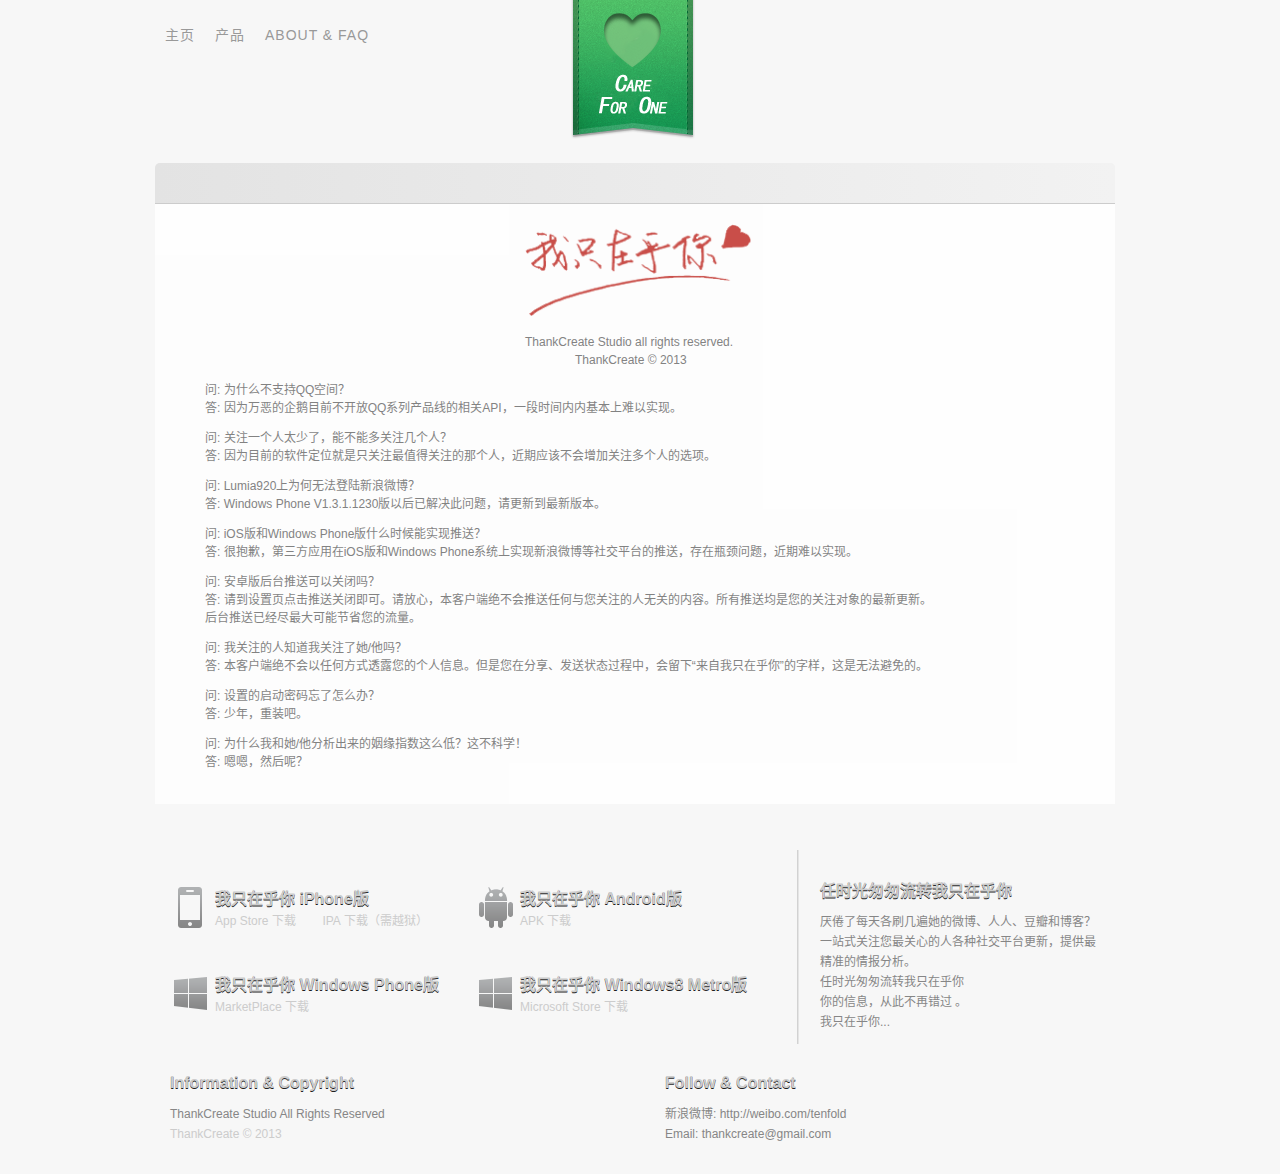
==== commit 6c16e686: "update faq" ====
--- a/about.htm
+++ b/about.htm
@@ -40,9 +40,11 @@
           </div>
         <div>
           <p>问: 为什么不支持QQ空间？<br />
-            答: 因为万恶的企鹅目前不开放QQ系列产品线的相关API，短期内基本上难以实现。
+            答: 因为万恶的企鹅目前不开放QQ系列产品线的相关API，一段时间内内基本上难以实现。
+          <p>问: 关注一个人太少了，能不能多关注几个人？<br />
+          答: 因为目前的软件定位就是只关注最值得关注的那个人，近期应该不会增加关注多个人的选项。<br />          
           <p>问: Lumia920上为何无法登陆新浪微博？<br />
-          答: Windows Phone V1.4.1.1230版以后已解决此问题，请更新到最新版本。</p>
+          答: Windows Phone V1.3.1.1230版以后已解决此问题，请更新到最新版本。</p>
           <p>问: iOS版和Windows Phone版什么时候能实现推送？<br />
             答: 很抱歉，第三方应用在iOS版和Windows Phone系统上实现新浪微博等社交平台的推送，存在瓶颈问题，近期难以实现。</p>
           <p>问: 安卓版后台推送可以关闭吗？<br />
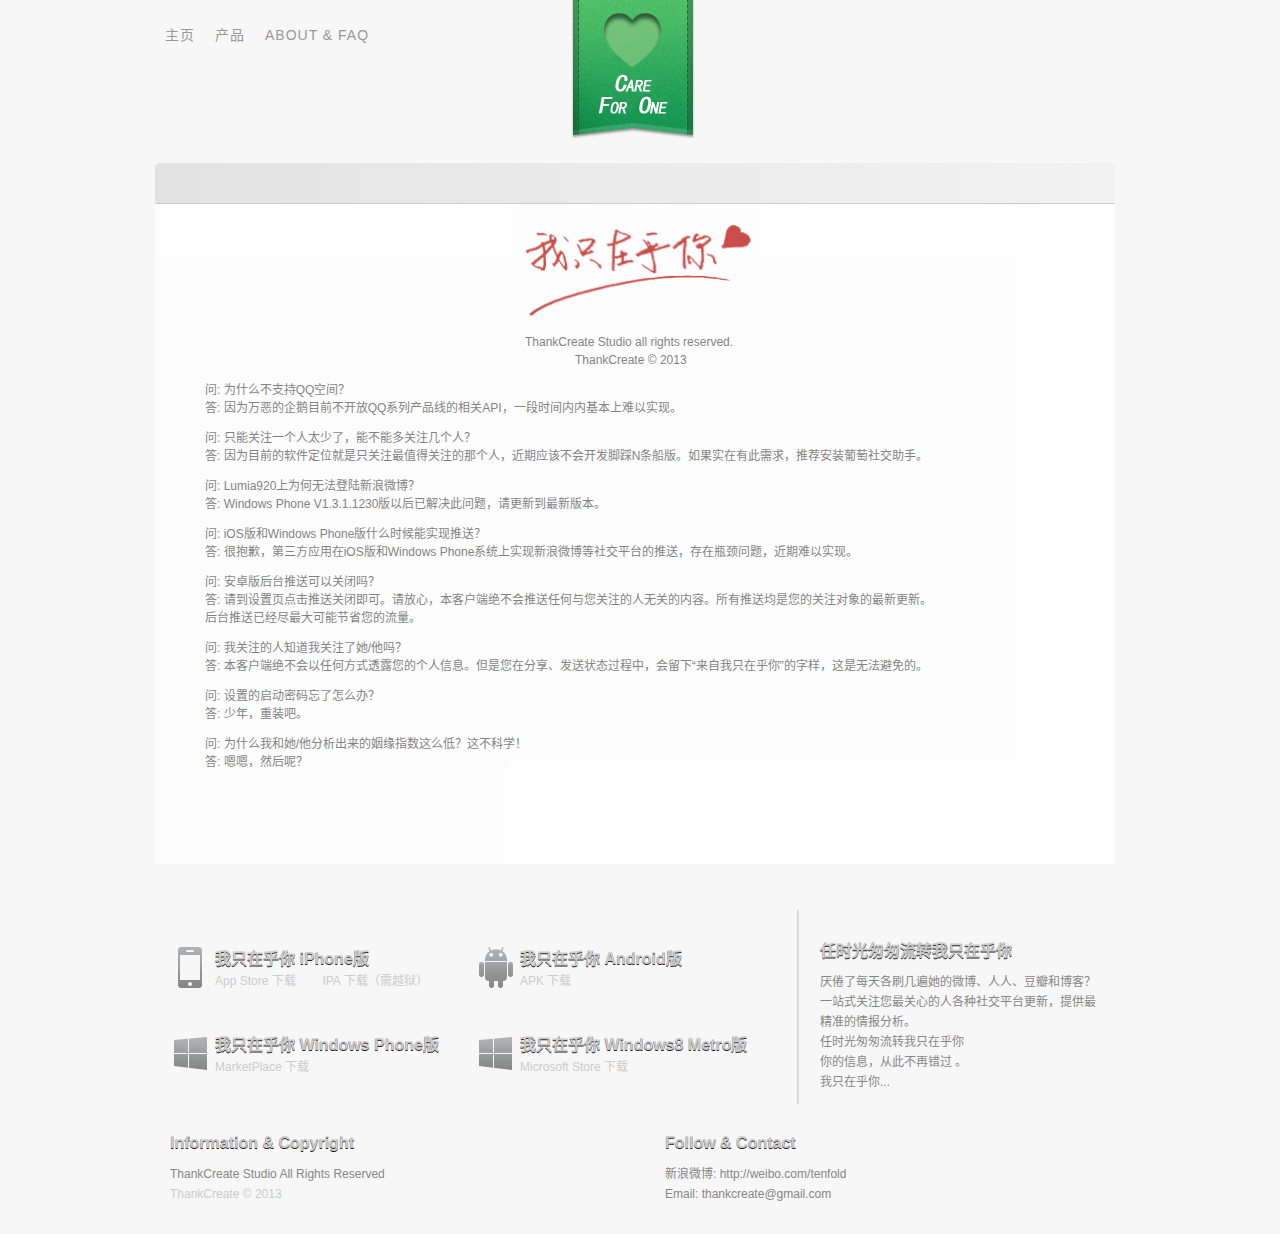
==== commit b3901728: "update about page" ====
--- a/about.htm
+++ b/about.htm
@@ -41,9 +41,8 @@
         <div>
           <p>问: 为什么不支持QQ空间？<br />
             答: 因为万恶的企鹅目前不开放QQ系列产品线的相关API，一段时间内内基本上难以实现。
-          <p>问: 关注一个人太少了，能不能多关注几个人？<br />
-          答: 因为目前的软件定位就是只关注最值得关注的那个人，近期应该不会增加关注多个人的选项。<br />          
-          <p>问: Lumia920上为何无法登陆新浪微博？<br />
+          <p>问: 只能关注一个人太少了，能不能多关注几个人？<br />
+          答: 因为目前的软件定位就是只关注最值得关注的那个人，近期应该不会开发脚踩N条船版。如果实在有此需求，推荐安装<a href="http://www.putao.cn/">葡萄社交助手</a>。<p>问: Lumia920上为何无法登陆新浪微博？<br />
           答: Windows Phone V1.3.1.1230版以后已解决此问题，请更新到最新版本。</p>
           <p>问: iOS版和Windows Phone版什么时候能实现推送？<br />
             答: 很抱歉，第三方应用在iOS版和Windows Phone系统上实现新浪微博等社交平台的推送，存在瓶颈问题，近期难以实现。</p>
--- a/CSS/care.css
+++ b/CSS/care.css
@@ -2401,7 +2401,7 @@
 
 #div-about {
 	background-color:#FFF;
-	height:560px;
+	height:620px;
 	filter: alpha(opacity=80);
     -moz-opacity:0.8;
     opacity: 0.8;
@@ -2411,4 +2411,8 @@
 
 #div-about-header{
 	margin-left:320px;
+}
+
+#div-about a {
+	color:#666;
 }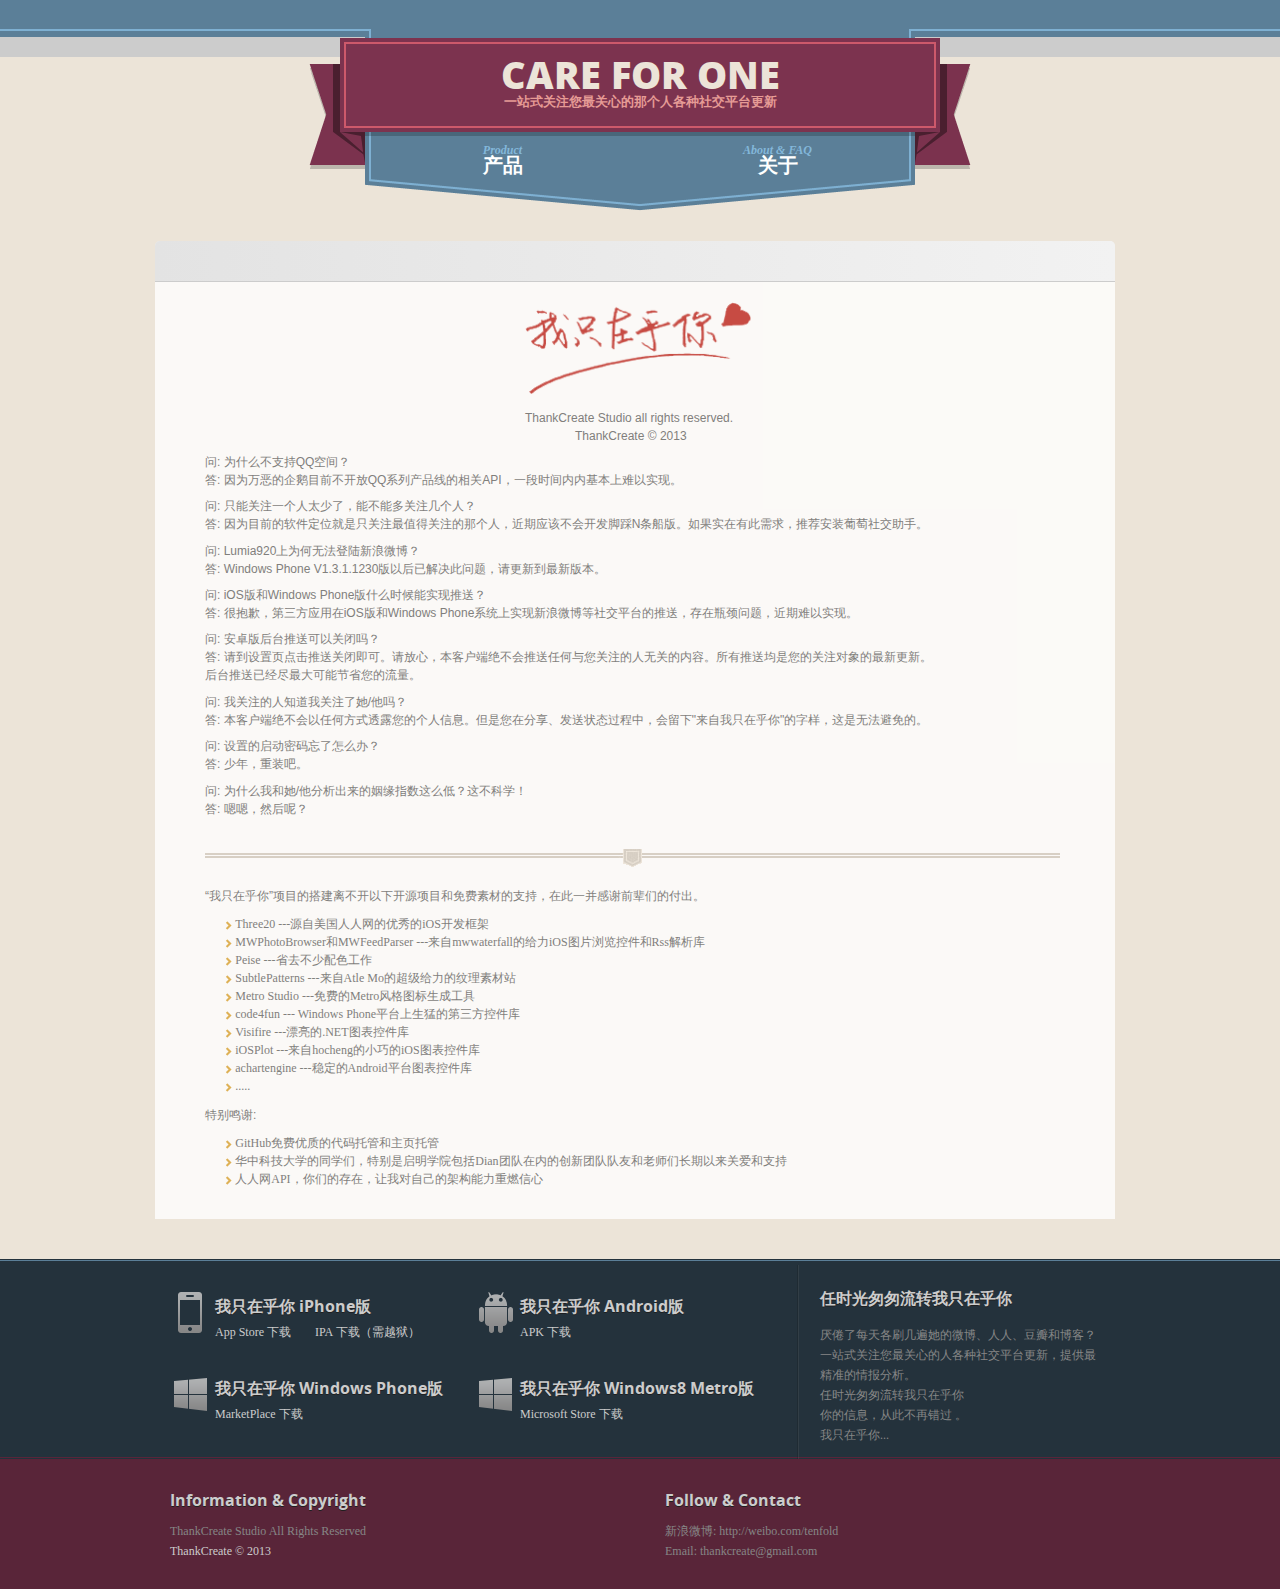
==== commit 03cb0079: "commit 2rd edition" ====
--- a/about.htm
+++ b/about.htm
@@ -1,35 +1,39 @@
-<!DOCTYPE html PUBLIC "-//W3C//DTD XHTML+RDFa 1.1//EN" "http://www.w3.org/MarkUp/DTD/xhtml-rdfa-2.dtd">
-<!-- saved from url=(0041)http://subtlepatterns.com/thumbnail-view/ -->
-<html xmlns="http://www.w3.org/1999/xhtml" xmlns:og="http://ogp.me/ns#" xmlns:fb="http://www.facebook.com/2008/fbml" lang="zh-CN">
-<head profile="http://gmpg.org/xfn/11">
-<meta http-equiv="Content-Type" content="text/html; charset=UTF-8">
-<link rel="stylesheet" type="text/css" href="./CSS/care.css" media="all">
-<script src="./JS/jquery-latest.min.js" type="text/javascript" ></script>
-<script src="./JS/care.js" type="text/javascript" ></script>
-<title>我只在乎你</title>
-</head>
-<style type="text/css"></style>
+<!DOCTYPE html>
+<html>
+    <head>
+    <meta charset='utf-8'>
+    <meta http-equiv="X-UA-Compatible" content="chrome=1">
+    <meta name="viewport" content="width=640" />
+    <meta http-equiv="Content-Type" content="text/html; charset=UTF-8">
+    <link rel="stylesheet" href="stylesheets/core.css" media="screen"/>
+    <link rel="stylesheet" href="stylesheets/mobile.css" media="handheld, only screen and (max-device-width:640px)"/>
+    <link rel="stylesheet" href="stylesheets/pygment_trac.css"/>
+    <script type="text/javascript" src="javascripts/modernizr.js"></script>
+    <script type="text/javascript" src="javascripts/headsmart.min.js"></script>
+    <script type="text/javascript">
+      $(document).ready(function () {
+        $('#main_content').headsmart()
+      })
+    </script>
+    <title>Careios by thankcreate</title>
+    </head>
 
-<div id="header">
-  <div class="inner-header">
-    <div class="toplogo"> <a href="http://thankcreate.github.com/Care/"></a></div>
-    <div id="topmenu">
-      <div class="menu">
-        <div class="menu-main-container">
-          <ul id="menu-main" class="menu">
-            <li id="menu-item-918" class="menu-item menu-item-type-custom menu-item-object-custom menu-item-home menu-item-918"><a href="http://thankcreate.github.com/Care/">主页</a></li>
-            <li id="menu-item-1350" class="menu-item menu-item-type-post_type menu-item-object-page menu-item-1350"><a href="product.htm">产品</a></li>
-            <li id="menu-item-1349" class="menu-item menu-item-type-post_type menu-item-object-page menu-item-1349"><a href="about.htm">About &amp; FAQ</a></li>
-          </ul>
-        </div>
-      </div>
+    <body>
+<div class="headerline">
+      <div class="headerline1"></div>
+      <div class="headerline2"></div>
+      <div class="headerline3"></div>
+      <div class="headerline4"></div>
     </div>
-  </div>
-</div>
-<div id="wrapper">
-  <div id="container">
-    <div id="content" class="thumbnails">
-      <div id="view-toggle-wrapper"></div>
+<header> <span class="ribbon-outer"> <span class="ribbon-inner">
+ <h1><a href="index.html">Care for one</a></h1>
+  <h2>一站式关注您最关心的那个人各种社交平台更新</h2>
+  </span> <span class="left-tail"></span> <span class="right-tail"></span> </span> </header>
+<section id="downloads"> <span class="inner"> <a href="product.htm" class="zip"><em>Product</em>产品</a> <a href="about.htm" class="tgz"><em>About & FAQ</em>关于</a> </span> </section>
+	
+    <div id="wrapper">
+      <div id="container">    
+          <div id="view-toggle-wrapper"></div>
       <div id="div-about">
           <div id="div-about-header">
             <img   src="images/title_logo.png" width="226" height="92" align="middle"  />
@@ -38,7 +42,7 @@
               &nbsp;&nbsp;&nbsp;&nbsp;&nbsp;&nbsp;&nbsp;&nbsp;&nbsp;&nbsp;&nbsp;&nbsp;&nbsp;&nbsp;&nbsp;ThankCreate © 2013</p>
             </div>
           </div>
-        <div>
+        <div class="div-about-below">
           <p>问: 为什么不支持QQ空间？<br />
             答: 因为万恶的企鹅目前不开放QQ系列产品线的相关API，一段时间内内基本上难以实现。
           <p>问: 只能关注一个人太少了，能不能多关注几个人？<br />
@@ -50,16 +54,47 @@
             答: 请到设置页点击推送关闭即可。请放心，本客户端绝不会推送任何与您关注的人无关的内容。所有推送均是您的关注对象的最新更新。<br />
           后台推送已经尽最大可能节省您的流量。</p>
           <p>问: 我关注的人知道我关注了她/他吗？<br />
-            答: 本客户端绝不会以任何方式透露您的个人信息。但是您在分享、发送状态过程中，会留下“来自我只在乎你”的字样，这是无法避免的。</p>
+            答: 本客户端绝不会以任何方式透露您的个人信息。但是您在分享、发送状态过程中，会留下"来自我只在乎你"的字样，这是无法避免的。</p>
           <p>问: 设置的启动密码忘了怎么办？<br />
           答: 少年，重装吧。</p>
           <p>问: 为什么我和她/他分析出来的姻缘指数这么低？这不科学！<br />
           答: 嗯嗯，然后呢？</p>
         </div>
+        
+        <div class="div-about-below">
+        <br />
+
+        <hr />
+        <p>
+        “我只在乎你”项目的搭建离不开以下开源项目和免费素材的支持，在此一并感谢前辈们的付出。</p>
+        <ul>
+        <li><a href="https://github.com/facebook/three20">Three20</a>   ---源自美国人人网的优秀的iOS开发框架</li>
+        <li><a href="https://github.com/mwaterfall/MWPhotoBrowser">MWPhotoBrowser</a>和<a href="https://github.com/mwaterfall/MWFeedParser">MWFeedParser</a>  ---来自<a href="https://github.com/mwaterfall">mwwaterfall</a>的给力iOS图片浏览控件和Rss解析库</li>
+        <li><a href="http://www.peise.net/">Peise</a> ---省去不少配色工作
+        <li><a href="http://www.subtlepatterns.com">SubtlePatterns</a> ---来自<a href="http://atlemo.com/">Atle Mo</a>的超级给力的纹理素材站        
+        <li><a href="http://www.syncfusion.com/downloads/metrostudio">Metro Studio</a> ---免费的Metro风格图标生成工具</li>
+        <li><a href="http://coding4fun.codeplex.com/">code4fun</a> --- Windows Phone平台上生猛的第三方控件库</li>
+        <li><a href="http://www.visifire.com/">Visifire</a> ---漂亮的.NET图表控件库</li>
+        <li><a href="https://github.com/honcheng/iOSPlot">iOSPlot</a> ---来自<a href="https://github.com/honcheng">hocheng</a>的小巧的iOS图表控件库</li>
+        <li><a href="http://code.google.com/p/achartengine/">achartengine</a> ---稳定的Android平台图表控件库</li>
+        <li>.....</li>      
+        </ul>
+        
+        <p>
+        特别鸣谢:
+        <ul>
+        <li>GitHub免费优质的代码托管和主页托管</li>
+        <li>华中科技大学的同学们，特别是启明学院包括Dian团队在内的创新团队队友和老师们长期以来关爱和支持</li>
+        <li>人人网API，你们的存在，让我对自己的架构能力重燃信心</li>
+        </ul>
+        </p>
+        </div>
       </div>
+        </div>
     </div>
-  </div>
-</div>
+    
+    
+    
 <div id="footer-container">
   <div id="footer-bottom">
     <div class="footer-top clearfix">
@@ -83,14 +118,14 @@
       </div>
       <div class="one-third last">
         <h2>任时光匆匆流转我只在乎你</h2>
-        <p>厌倦了每天各刷几遍她的微博、人人、豆瓣和博客？<br />
+        <p class="bottom-right-description">厌倦了每天各刷几遍她的微博、人人、豆瓣和博客？<br />
           一站式关注您最关心的人各种社交平台更新，提供最精准的情报分析。<br />
           任时光匆匆流转我只在乎你<br />
           你的信息，从此不再错过 。<br />
-        我只在乎你...</p>
+          我只在乎你...</p>
       </div>
     </div>
-     <div class="footer-bottom clearfix">
+    <div class="footer-bottom clearfix">
       <div class="one-half">
         <h2>Information &amp; Copyright</h2>
         <p>ThankCreate Studio All Rights Reserved<br />
@@ -105,4 +140,6 @@
     </div>
   </div>
 </div>
-</body></html>+    
+</body>
+</html>
--- a/stylesheets/core.css
+++ b/stylesheets/core.css
@@ -0,0 +1,3 @@
+@import url("screen.css");
+@import url("non-screen.css") handheld;
+@import url("non-screen.css") only screen and (max-device-width:640px);--- a/stylesheets/mobile.css
+++ b/stylesheets/mobile.css
@@ -0,0 +1,510 @@
+/* Generated by Font Squirrel (http://www.fontsquirrel.com) on February 9, 2012 */
+
+
+@font-face {
+  font-family: 'Open Sans';
+  src: url('../fonts/opensans-regular-webfont.eot');
+  src: url('../fonts/opensans-regular-webfont.eot?#iefix') format('embedded-opentype'),
+       url('../fonts/opensans-regular-webfont.woff') format('woff'),
+       url('../fonts/opensans-regular-webfont.ttf') format('truetype'),
+       url('../fonts/opensans-regular-webfont.svg#OpenSansRegular') format('svg');
+  font-weight: normal;
+  font-style: normal;
+}
+
+@font-face {
+  font-family: 'Open Sans';
+  src: url('../fonts/opensans-italic-webfont.eot');
+  src: url('../fonts/opensans-italic-webfont.eot?#iefix') format('embedded-opentype'),
+       url('../fonts/opensans-italic-webfont.woff') format('woff'),
+       url('../fonts/opensans-italic-webfont.ttf') format('truetype'),
+       url('../fonts/opensans-italic-webfont.svg#OpenSansItalic') format('svg');
+  font-weight: normal;
+  font-style: italic;
+}
+
+@font-face {
+  font-family: 'Open Sans';
+  src: url('../fonts/opensans-bold-webfont.eot');
+  src: url('../fonts/opensans-bold-webfont.eot?#iefix') format('embedded-opentype'),
+       url('../fonts/opensans-bold-webfont.woff') format('woff'),
+       url('../fonts/opensans-bold-webfont.ttf') format('truetype'),
+       url('../fonts/opensans-bold-webfont.svg#OpenSansBold') format('svg');
+  font-weight: bold;
+  font-style: normal;
+}
+
+@font-face {
+  font-family: 'Open Sans';
+  src: url('../fonts/opensans-bolditalic-webfont.eot');
+  src: url('../fonts/opensans-bolditalic-webfont.eot?#iefix') format('embedded-opentype'),
+       url('../fonts/opensans-bolditalic-webfont.woff') format('woff'),
+       url('../fonts/opensans-bolditalic-webfont.ttf') format('truetype'),
+       url('../fonts/opensans-bolditalic-webfont.svg#OpenSansBoldItalic') format('svg');
+  font-weight: bold;
+  font-style: italic;
+}
+
+@font-face {
+  font-family: 'Open Sans';
+  src: url('../fonts/opensans-extrabold-webfont.eot');
+  src: url('../fonts/opensans-extrabold-webfont.eot?#iefix') format('embedded-opentype'),
+       url('../fonts/opensans-extrabold-webfont.woff') format('woff'),
+       url('../fonts/opensans-extrabold-webfont.ttf') format('truetype'),
+       url('../fonts/opensans-extrabold-webfont.svg#OpenSansExtrabold') format('svg');
+  font-weight: bolder;
+  font-style: normal;
+}
+
+
+/* http://meyerweb.com/eric/tools/css/reset/ 
+   v2.0 | 20110126
+   License: none (public domain)
+*/
+
+html, body, div, span, applet, object, iframe,
+h1, h2, h3, h4, h5, h6, p, blockquote, pre,
+a, abbr, acronym, address, big, cite, code,
+del, dfn, em, img, ins, kbd, q, s, samp,
+small, strike, strong, sub, sup, tt, var,
+b, u, i, center,
+dl, dt, dd, ol, ul, li,
+fieldset, form, label, legend,
+table, caption, tbody, tfoot, thead, tr, th, td,
+article, aside, canvas, details, embed, 
+figure, figcaption, footer, header, hgroup, 
+menu, nav, output, ruby, section, summary,
+time, mark, audio, video {
+  margin: 0;
+  padding: 0;
+  border: 0;
+  font-size: 100%;
+  font: inherit;
+  vertical-align: baseline;
+}
+/* HTML5 display-role reset for older browsers */
+article, aside, details, figcaption, figure, 
+footer, header, hgroup, menu, nav, section {
+  display: block;
+}
+body {
+  line-height: 1;
+}
+ol, ul {
+  list-style: none;
+}
+blockquote, q {
+  quotes: none;
+}
+blockquote:before, blockquote:after,
+q:before, q:after {
+  content: '';
+  content: none;
+}
+table {
+  border-collapse: collapse;
+  border-spacing: 0;
+}
+
+header, footer, section {
+  display: block;
+  position: relative;
+}
+
+/* STYLES */
+
+div.shell {
+  display: block;
+  width: 640px;
+  margin: 0 auto;
+}
+
+a#forkme_banner {
+  display: none;
+}
+
+/* header */
+
+header {
+  position: relative;
+  z-index: 2;
+  margin: 0;
+  max-width: 640px;
+  top: 51px;
+}
+
+header span.ribbon-inner {
+  position: relative;
+  display: block;
+  background-color: #cd596b;
+  border: 8px solid #7c334f;
+  padding: 6px;
+  z-index: 1;
+}
+
+header span.left-tail, header span.right-tail {
+  position: relative;
+  display: block;
+  width: 19px;
+  height: 10px;
+  background: transparent url(../images/ribbon-tail-sprite-2x.png) 0 0 no-repeat;
+  position: absolute;
+  bottom: -10px;
+  z-index: 0;
+}
+
+header span.left-tail {
+  background-position: 0 0;
+  left: 0;
+}
+
+header span.right-tail {
+  background-position: -19px 0;
+  right: 0;
+}
+
+header h1 {
+  background-color: #7c334f;
+  font-size: 2em;
+  font-weight: bolder;
+  font-style: normal;
+  text-transform: uppercase;
+  color: #ece4d8;
+  text-align: center;
+  line-height:1;  
+  padding: 14px 20px 0;
+}
+
+header h2 {
+  background-color: #7c334f;
+  font: bold italic .85em/1.5 Georgia, Times, “Times New Roman”, serif;
+  color: #e69b95;
+  padding-bottom: 14px;
+  margin-top: -3px;
+  text-align: center;
+}
+
+section#downloads {
+  position: relative;
+  display: block;
+  height: 171px;
+  width: 602px;
+  padding-bottom: 150px;
+  margin: 51px auto -250px;
+  z-index: 1;
+  background: transparent url(../images/shield.png) center 0 no-repeat;
+}
+
+section#downloads a {
+  display: none;
+}
+
+span.banner-fix {
+  background: transparent url(../images/shield-fallback.png) center top no-repeat;
+  display: block;
+  height: 31px;
+  position: absolute;
+  width: 640px;
+  top: 20px;
+
+}
+
+section#main_content {
+  z-index: 2;
+  padding: 20px 40px 0;
+  min-height:185px;
+}
+
+/* footer */
+
+footer {
+  background: none;
+  padding-top: 104px;
+  margin: -94px auto 40px;
+  max-width:640px;
+  text-align: center;
+}
+
+footer span.ribbon-outer {
+  display: block;
+  position: relative;
+  border-bottom: 2px solid #bdb6ad;
+}
+
+footer span.ribbon-inner {
+  position: relative;
+  display: block;
+  background-color: #cd596b;
+  border: 8px solid #7c334f;
+  padding: 6px;
+  z-index: 1;
+}
+
+footer p {
+  font-family: 'Open Sans', sans-serif;
+  font-weight: bold;
+  font-size: .6em;
+  color: #8b786f;
+}
+
+footer a {
+  color: #cd596b;
+}
+
+footer span.ribbon-inner p {
+  background-color: #7c334f;
+  margin: 0;
+  color: #e69b95;
+  font: bold italic 22px/1 Georgia, Times, “Times New Roman”, serif;
+  height: auto;
+  line-height: 1.1;
+  padding: 20px 0px 10px;
+}
+
+footer span.ribbon-inner a {
+  display: block;
+  position: relative;
+  bottom: 0;
+  color: #7eb0d2;
+  font-family: 'Open Sans', sans-serif;
+  text-transform: uppercase;
+  font-style: normal;
+  font-weight: bolder;
+  font-size: 38px;
+  padding-bottom: 10px;
+}
+
+footer span.ribbon-inner a:hover {
+  color: #7eb0d2;
+}
+
+footer span.left-tail, footer span.right-tail {
+  position: relative;
+  display: block;
+  width: 23px;
+  height: 126px;
+  background: transparent url(../images/small-ribbon-tail-sprite-2x.png) 0 0 no-repeat;
+  position: absolute;
+  top: -126px;
+  z-index: 0;
+}
+
+footer span.left-tail {
+  background-position: 0 0;
+  left: 0;
+}
+
+footer span.right-tail {
+  background-position: -23px 0;
+  right: 0;
+}
+
+footer span.octocat {
+  background: transparent url(../images/octocat-2x.png) 0 0 no-repeat;
+  display: block;
+  width: 60px;
+  height: 60px;
+  margin: 20px auto 0;}
+
+/* content */
+
+body {
+  background: #ece4d8;
+  font: normal normal 30px/1.5 Georgia, Palatino,” Palatino Linotype”, Times, “Times New Roman”, serif;
+  color: #544943;
+  -webkit-font-smoothing: antialiased;
+}
+
+a, a:hover {
+  color: #417090;
+}
+
+a {
+  text-decoration: none;
+}
+
+a:hover {
+  text-decoration: underline;
+}
+
+h1,h2,h3,h4,h5,h6 {
+  font-family: 'Open Sans', sans-serif;
+  font-weight: bold;
+}
+
+p {
+  margin: .7em 0 0;
+}
+
+strong {
+  font-weight: bold;
+}
+
+em {
+  font-style: italic;
+}
+
+ol {
+  margin: .7em 0;
+  list-style-type: decimal;
+  padding-left: 1.35em;
+}
+
+ul {
+  margin: .7em 0;
+  padding-left: 1.35em;
+}
+
+ul li {
+  padding-left: 20px;
+  background: transparent url(../images/chevron-2x.png) left 15px no-repeat;
+}
+
+blockquote {
+  font-family: 'Open Sans', sans-serif;
+  margin: 20px 0;
+  color: #8b786f;
+  padding-left: 1.35em;
+  background: transparent url('../images/blockquote-gfx-2x.png') 0 8px no-repeat;
+}
+
+img {
+  -webkit-box-shadow: 0px 4px 0px #bdb6ad;
+  -moz-box-shadow: 0px 4px 0px #bdb6ad;
+  box-shadow: 0px 4px 0px #bdb6ad;
+  border: 4px solid #fff6e9;
+  max-width: 556px;
+}
+
+hr {
+  border: none;
+  outline: none;
+  height: 42px;
+  background: transparent url('../images/hr-2x.jpg') center center repeat-x;
+  margin: 0 0 20px;
+}
+
+code {
+  background: #fff6e9;
+  font: normal normal .9em/1.7 "Lucida Sans Typewriter", "Lucida Console", Monaco, "Bitstream Vera Sans Mono", monospace;
+  padding: 0 5px 1px;
+}
+
+pre {
+  margin: 10px 0 20px;
+  padding: .7em;
+  background: #fff6e9;
+  border-bottom: 4px solid #bdb6ad;
+  font: normal normal .9em/1.7 "Lucida Sans Typewriter", "Lucida Console", Monaco, "Bitstream Vera Sans Mono", monospace;
+  overflow: auto;
+}
+
+table {
+  background: #fff6e9;
+  display: table;
+  width: 100%;
+  border-collapse: separate;
+  border-bottom: 4px solid #bdb6ad;
+  margin: 10px 0;
+}
+
+tr {
+  display: table-row;
+}
+
+th {
+  display: table-cell;
+  padding: 2px 10px;
+  border: solid #ece4d8;
+  border-width: 0 4px 4px 0;
+  color: #cd596b;
+  font-family: 'Open Sans', sans-serif;
+  font-weight: bold;
+  font-size: .85em;
+}
+
+td {
+  display: table-cell;
+  padding: 0 .7em;
+  border: solid #ece4d8;
+  border-width: 0 4px 4px 0;
+}
+
+td:last-child, th:last-child {
+  border-right: none;
+}
+
+tr:last-child td {
+  border-bottom: none;
+}
+
+dl {
+  margin: .7em 0 20px;
+}
+
+dt {
+  font-family: 'Open Sans', sans-serif;
+  font-weight: bold;
+}
+
+dd {
+  padding-left: 1.35em;
+}
+
+dd p:first-child {
+  margin-top: 0;
+}
+
+/* Content based headers */
+
+#main_content > .header-level-1:first-child,
+#main_content > .header-level-2:first-child,
+#main_content > .header-level-3:first-child,
+#main_content > .header-level-4:first-child,
+#main_content > .header-level-5:first-child,
+#main_content > .header-level-6:first-child {
+  margin-top: 0;
+}
+
+.header-level-1 {
+  font-size: 1.85em;
+  border-bottom: .2em double #d3ccc1;
+  color: #7c334f;
+  text-align: center;
+  font-style: italic;
+  margin: 1.1em 0 .38em;
+  line-height: 1.2;
+  padding-bottom: 10px
+}
+
+.header-level-2 {
+  font-size: 1.58em;
+  color: #7c334f;
+  margin: .95em 0 .5em;
+  border-bottom: .1em solid #D3CCC1;
+  line-height: 1.2;
+  padding-bottom: 10px
+}
+
+.header-level-3 {
+  margin: 20px 0 10px;
+  font-size: 1.45em;
+}
+
+.header-level-4 {
+  margin: .6em 0;
+  font-size: 1.2em;
+  color: #cd596b;
+}
+
+.header-level-5 {
+  margin: .7em 0;
+  font-size: 1em;
+  color: #8b786f;
+}
+
+.header-level-6 {
+  margin: .8em 0;
+  font-size: .85em;
+  font-style: italic;
+}--- a/stylesheets/pygment_trac.css
+++ b/stylesheets/pygment_trac.css
@@ -0,0 +1,69 @@
+.highlight  { background: #ffffff; }
+.highlight .c { color: #999988; font-style: italic } /* Comment */
+.highlight .err { color: #a61717; background-color: #e3d2d2 } /* Error */
+.highlight .k { font-weight: bold } /* Keyword */
+.highlight .o { font-weight: bold } /* Operator */
+.highlight .cm { color: #999988; font-style: italic } /* Comment.Multiline */
+.highlight .cp { color: #999999; font-weight: bold } /* Comment.Preproc */
+.highlight .c1 { color: #999988; font-style: italic } /* Comment.Single */
+.highlight .cs { color: #999999; font-weight: bold; font-style: italic } /* Comment.Special */
+.highlight .gd { color: #000000; background-color: #ffdddd } /* Generic.Deleted */
+.highlight .gd .x { color: #000000; background-color: #ffaaaa } /* Generic.Deleted.Specific */
+.highlight .ge { font-style: italic } /* Generic.Emph */
+.highlight .gr { color: #aa0000 } /* Generic.Error */
+.highlight .gh { color: #999999 } /* Generic.Heading */
+.highlight .gi { color: #000000; background-color: #ddffdd } /* Generic.Inserted */
+.highlight .gi .x { color: #000000; background-color: #aaffaa } /* Generic.Inserted.Specific */
+.highlight .go { color: #888888 } /* Generic.Output */
+.highlight .gp { color: #555555 } /* Generic.Prompt */
+.highlight .gs { font-weight: bold } /* Generic.Strong */
+.highlight .gu { color: #800080; font-weight: bold; } /* Generic.Subheading */
+.highlight .gt { color: #aa0000 } /* Generic.Traceback */
+.highlight .kc { font-weight: bold } /* Keyword.Constant */
+.highlight .kd { font-weight: bold } /* Keyword.Declaration */
+.highlight .kn { font-weight: bold } /* Keyword.Namespace */
+.highlight .kp { font-weight: bold } /* Keyword.Pseudo */
+.highlight .kr { font-weight: bold } /* Keyword.Reserved */
+.highlight .kt { color: #445588; font-weight: bold } /* Keyword.Type */
+.highlight .m { color: #009999 } /* Literal.Number */
+.highlight .s { color: #d14 } /* Literal.String */
+.highlight .na { color: #008080 } /* Name.Attribute */
+.highlight .nb { color: #0086B3 } /* Name.Builtin */
+.highlight .nc { color: #445588; font-weight: bold } /* Name.Class */
+.highlight .no { color: #008080 } /* Name.Constant */
+.highlight .ni { color: #800080 } /* Name.Entity */
+.highlight .ne { color: #990000; font-weight: bold } /* Name.Exception */
+.highlight .nf { color: #990000; font-weight: bold } /* Name.Function */
+.highlight .nn { color: #555555 } /* Name.Namespace */
+.highlight .nt { color: #000080 } /* Name.Tag */
+.highlight .nv { color: #008080 } /* Name.Variable */
+.highlight .ow { font-weight: bold } /* Operator.Word */
+.highlight .w { color: #bbbbbb } /* Text.Whitespace */
+.highlight .mf { color: #009999 } /* Literal.Number.Float */
+.highlight .mh { color: #009999 } /* Literal.Number.Hex */
+.highlight .mi { color: #009999 } /* Literal.Number.Integer */
+.highlight .mo { color: #009999 } /* Literal.Number.Oct */
+.highlight .sb { color: #d14 } /* Literal.String.Backtick */
+.highlight .sc { color: #d14 } /* Literal.String.Char */
+.highlight .sd { color: #d14 } /* Literal.String.Doc */
+.highlight .s2 { color: #d14 } /* Literal.String.Double */
+.highlight .se { color: #d14 } /* Literal.String.Escape */
+.highlight .sh { color: #d14 } /* Literal.String.Heredoc */
+.highlight .si { color: #d14 } /* Literal.String.Interpol */
+.highlight .sx { color: #d14 } /* Literal.String.Other */
+.highlight .sr { color: #009926 } /* Literal.String.Regex */
+.highlight .s1 { color: #d14 } /* Literal.String.Single */
+.highlight .ss { color: #990073 } /* Literal.String.Symbol */
+.highlight .bp { color: #999999 } /* Name.Builtin.Pseudo */
+.highlight .vc { color: #008080 } /* Name.Variable.Class */
+.highlight .vg { color: #008080 } /* Name.Variable.Global */
+.highlight .vi { color: #008080 } /* Name.Variable.Instance */
+.highlight .il { color: #009999 } /* Literal.Number.Integer.Long */
+
+.type-csharp .highlight .k { color: #0000FF }
+.type-csharp .highlight .kt { color: #0000FF }
+.type-csharp .highlight .nf { color: #000000; font-weight: normal }
+.type-csharp .highlight .nc { color: #2B91AF }
+.type-csharp .highlight .nn { color: #000000 }
+.type-csharp .highlight .s { color: #A31515 }
+.type-csharp .highlight .sc { color: #A31515 }
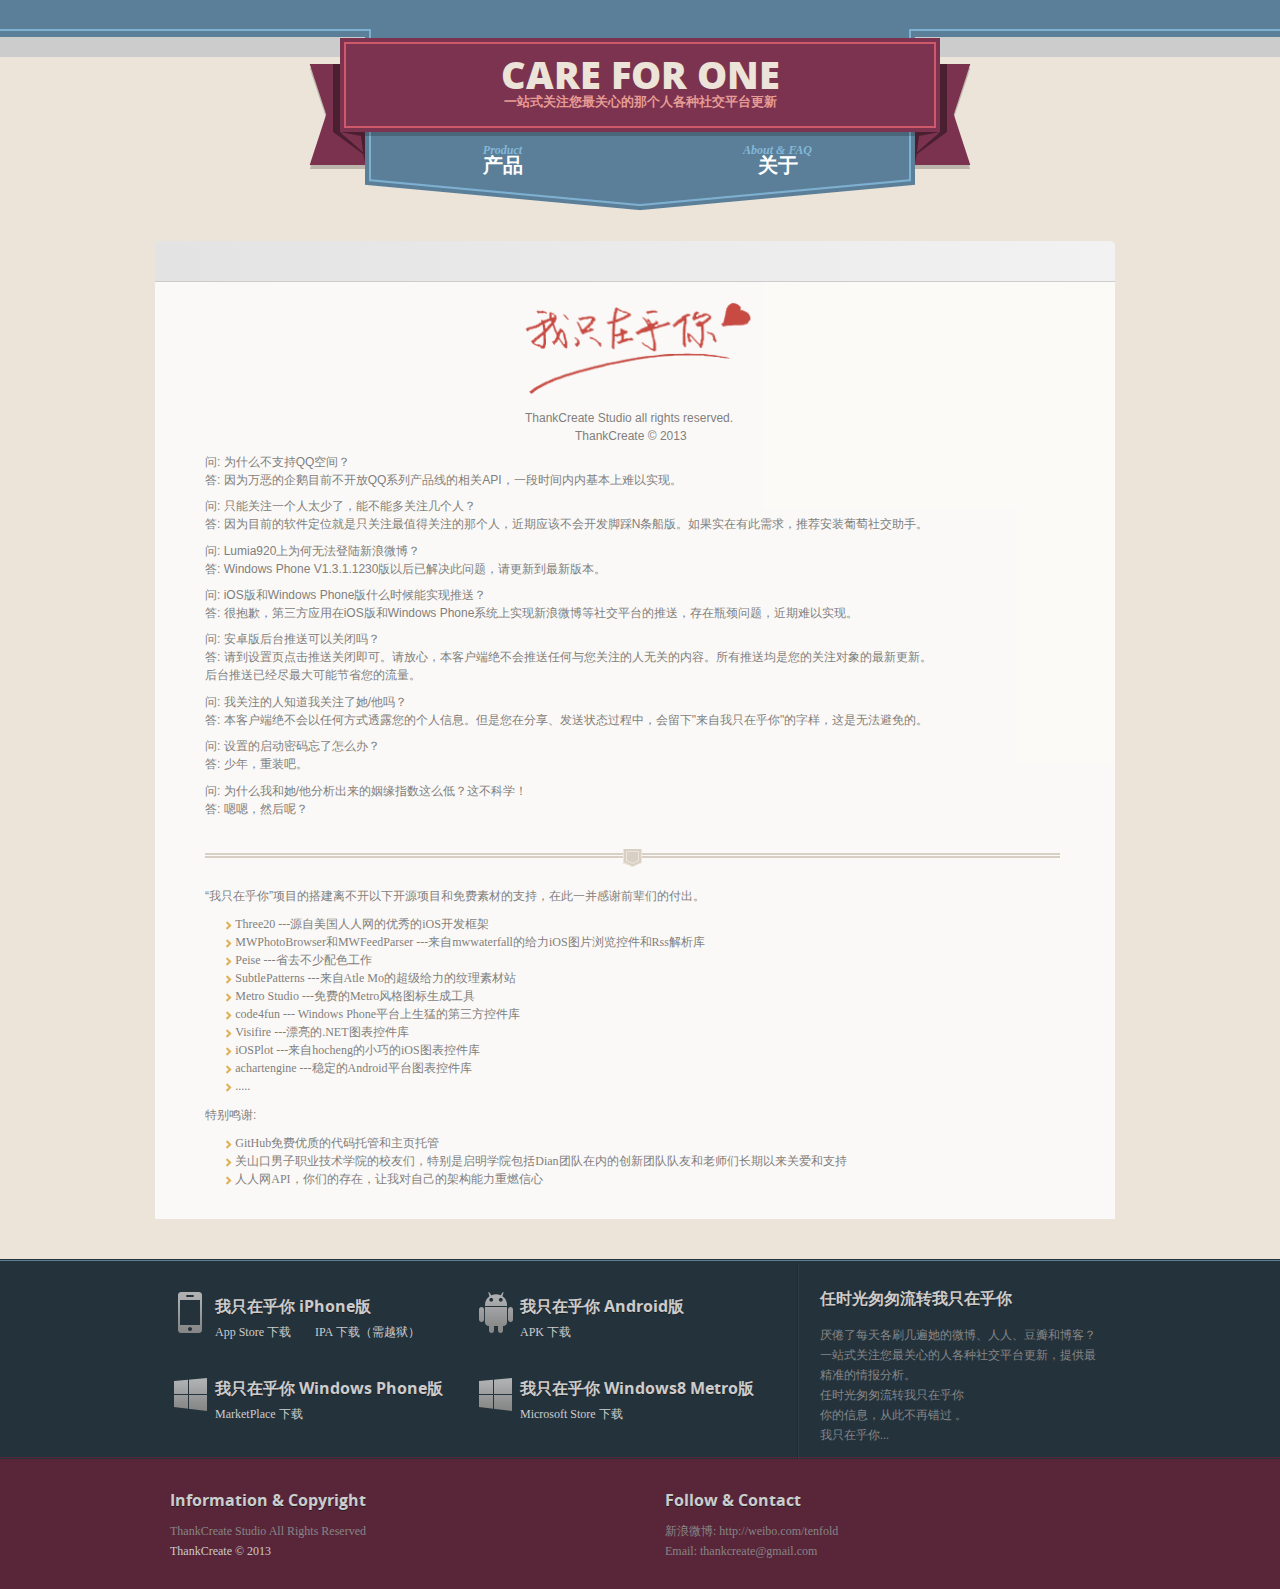
==== commit 435fb7fb: "change thanks" ====
--- a/about.htm
+++ b/about.htm
@@ -5,9 +5,8 @@
     <meta http-equiv="X-UA-Compatible" content="chrome=1">
     <meta name="viewport" content="width=640" />
     <meta http-equiv="Content-Type" content="text/html; charset=UTF-8">
-    <link rel="stylesheet" href="stylesheets/core.css" media="screen"/>
-    <link rel="stylesheet" href="stylesheets/mobile.css" media="handheld, only screen and (max-device-width:640px)"/>
-    <link rel="stylesheet" href="stylesheets/pygment_trac.css"/>
+    <link rel="stylesheet" href="stylesheets/screen.css">
+    <link rel="Shortcut Icon" type="image/ico" href="./favicon.ico" />
     <script type="text/javascript" src="javascripts/modernizr.js"></script>
     <script type="text/javascript" src="javascripts/headsmart.min.js"></script>
     <script type="text/javascript">
@@ -15,7 +14,7 @@
         $('#main_content').headsmart()
       })
     </script>
-    <title>Careios by thankcreate</title>
+    <title>我只在乎你</title>
     </head>
 
     <body>
@@ -63,8 +62,7 @@
         
         <div class="div-about-below">
         <br />
-
-        <hr />
+		<div class="hrimg"> </div>
         <p>
         “我只在乎你”项目的搭建离不开以下开源项目和免费素材的支持，在此一并感谢前辈们的付出。</p>
         <ul>
@@ -84,7 +82,7 @@
         特别鸣谢:
         <ul>
         <li>GitHub免费优质的代码托管和主页托管</li>
-        <li>华中科技大学的同学们，特别是启明学院包括Dian团队在内的创新团队队友和老师们长期以来关爱和支持</li>
+        <li>关山口男子职业技术学院的校友们，特别是启明学院包括Dian团队在内的创新团队队友和老师们长期以来关爱和支持</li>
         <li>人人网API，你们的存在，让我对自己的架构能力重燃信心</li>
         </ul>
         </p>
--- a/stylesheets/screen.css
+++ b/stylesheets/screen.css
@@ -0,0 +1,837 @@
+/* Generated by Font Squirrel (http://www.fontsquirrel.com) on February 9, 2012 */
+
+
+@font-face {
+  font-family: 'Open Sans';
+  src: url('../fonts/opensans-regular-webfont.eot');
+  src: url('../fonts/opensans-regular-webfont.eot?#iefix') format('embedded-opentype'),
+       url('../fonts/opensans-regular-webfont.woff') format('woff'),
+       url('../fonts/opensans-regular-webfont.ttf') format('truetype'),
+       url('../fonts/opensans-regular-webfont.svg#OpenSansRegular') format('svg');
+  font-weight: normal;
+  font-style: normal;
+}
+
+@font-face {
+  font-family: 'Open Sans';
+  src: url('../fonts/opensans-italic-webfont.eot');
+  src: url('../fonts/opensans-italic-webfont.eot?#iefix') format('embedded-opentype'),
+       url('../fonts/opensans-italic-webfont.woff') format('woff'),
+       url('../fonts/opensans-italic-webfont.ttf') format('truetype'),
+       url('../fonts/opensans-italic-webfont.svg#OpenSansItalic') format('svg');
+  font-weight: normal;
+  font-style: italic;
+}
+
+@font-face {
+  font-family: 'Open Sans';
+  src: url('../fonts/opensans-bold-webfont.eot');
+  src: url('../fonts/opensans-bold-webfont.eot?#iefix') format('embedded-opentype'),
+       url('../fonts/opensans-bold-webfont.woff') format('woff'),
+       url('../fonts/opensans-bold-webfont.ttf') format('truetype'),
+       url('../fonts/opensans-bold-webfont.svg#OpenSansBold') format('svg');
+  font-weight: bold;
+  font-style: normal;
+}
+
+@font-face {
+  font-family: 'Open Sans';
+  src: url('../fonts/opensans-bolditalic-webfont.eot');
+  src: url('../fonts/opensans-bolditalic-webfont.eot?#iefix') format('embedded-opentype'),
+       url('../fonts/opensans-bolditalic-webfont.woff') format('woff'),
+       url('../fonts/opensans-bolditalic-webfont.ttf') format('truetype'),
+       url('../fonts/opensans-bolditalic-webfont.svg#OpenSansBoldItalic') format('svg');
+  font-weight: bold;
+  font-style: italic;
+}
+
+@font-face {
+  font-family: 'Open Sans';
+  src: url('../fonts/opensans-extrabold-webfont.eot');
+  src: url('../fonts/opensans-extrabold-webfont.eot?#iefix') format('embedded-opentype'),
+       url('../fonts/opensans-extrabold-webfont.woff') format('woff'),
+       url('../fonts/opensans-extrabold-webfont.ttf') format('truetype'),
+       url('../fonts/opensans-extrabold-webfont.svg#OpenSansExtrabold') format('svg');
+  font-weight: 800;
+  font-style: normal;
+}
+
+/* http://meyerweb.com/eric/tools/css/reset/
+   v2.0 | 20110126
+   License: none (public domain)
+*/
+
+html, body, div, span, applet, object, iframe,
+h1, h2, h3, h4, h5, h6, p, blockquote, pre,
+a, abbr, acronym, address, big, cite, code,
+del, dfn, em, img, ins, kbd, q, s, samp,
+small, strike, strong, sub, sup, tt, var,
+b, u, i, center,
+dl, dt, dd, ol, ul, li,
+fieldset, form, label, legend,
+table, caption, tbody, tfoot, thead, tr, th, td,
+article, aside, canvas, details, embed,
+figure, figcaption, footer, header, hgroup,
+menu, nav, output, ruby, section, summary,
+time, mark, audio, video {
+  margin: 0;
+  padding: 0;
+  border: 0;
+  font-size: 100%;
+  font: inherit;
+  vertical-align: baseline;
+}
+/* HTML5 display-role reset for older browsers */
+article, aside, details, figcaption, figure,
+footer, header, hgroup, menu, nav, section {
+  display: block;
+}
+body {
+  line-height: 1;
+}
+ol, ul {
+  list-style: none;
+}
+blockquote, q {
+  quotes: none;
+}
+blockquote:before, blockquote:after,
+q:before, q:after {
+  content: '';
+  content: none;
+}
+table {
+  border-collapse: collapse;
+  border-spacing: 0;
+}
+
+header, footer, section {
+  display: block;
+  position: relative;
+}
+
+/* STYLES */
+
+div.shell {
+  display: block;
+  width: 670px;
+  margin: 0 auto;
+}
+
+a#forkme_banner {
+  position: absolute;
+  top: 0;
+  left: 0;
+  width: 138px;
+  height: 138px;
+  display: block;
+  background: transparent url(../images/fork-sprite.png) 0 0 no-repeat;
+  text-indent: -9000px;
+  z-index: 3;
+}
+
+a#forkme_banner:hover {
+  background-position: 0 -138px;
+}
+
+/* header */
+
+header {
+  position: relative;
+  z-index: 2;
+  margin: 0 auto;
+  max-width: 600px;
+  top: 38px;
+}
+
+header span.ribbon-inner {
+  position: relative;
+  display: block;
+  background-color: #cd596b;
+  border: 4px solid #7c334f;
+  padding: 2px;
+  z-index: 1;
+}
+
+header span.left-tail, header span.right-tail {
+  position: relative;
+  display: block;
+  width: 56px;
+  height: 105px;
+  background: transparent url(../images/ribbon-tail-sprite.png) 0 0 no-repeat;
+  position: absolute;
+  bottom: -37px;
+  z-index: 0;
+}
+
+header span.left-tail {
+  background-position: 0 0;
+  left: -31px;
+}
+
+header span.right-tail {
+  background-position: -56px 0;
+  right: -31px;
+}
+
+header h1 {
+  background-color: #7c334f;
+  font-size: 2.5em;
+  font-weight: 800;
+  font-style: normal;
+  text-transform: uppercase;
+  color: #ece4d8;
+  text-align: center;
+  line-height:1;
+  padding: 14px 20px 0;
+}
+
+header h2 {
+  background-color: #7c334f;
+  font: bold .85em/1.5 Georgia, Times, “Times New Roman”, serif;
+  color: #e69b95;
+  padding-bottom: 14px;
+  margin-top: -3px;
+  text-align: center;
+}
+
+section#downloads,
+div#no-downloads {
+  position: relative;
+  display: block;
+  height: 197px;
+  width: 550px;
+  padding-bottom: 180px;
+  margin: -80px auto -150px;
+  z-index: 1; 
+}
+
+div#no-downloads span.inner {
+  display: block;
+  position: relative;
+  height: 197px;
+  width: 550px;
+  background: transparent url(../images/download-sprite.png) 0 0 no-repeat;
+}
+
+section#downloads a {
+  display: block;
+  position: relative;
+  height: 67px;
+  width: 275px;
+  padding-top: 130px;
+  background: transparent url(../images/download-sprite.png) 0 0 no-repeat;
+  text-align: center;
+  line-height: 1;
+  color: #fff;
+  font-family: 'Open Sans', Myriad, Calibri, sans-serif;
+  font-weight: 800;
+  font-size: 1.3em;
+}
+
+section#downloads a:hover {
+  text-decoration: none;
+}
+
+section#downloads a em {
+  font: bold italic 12px/1 Georgia, Times, “Times New Roman”, serif;
+  color: #83b7da;
+  display: block;
+}
+
+section#downloads a.zip {
+  float: left;
+  background-position: 0 0;
+}
+
+section#downloads a.tgz {
+  float: right;
+  background-position: -275px 0;
+}
+
+section#downloads a.zip:hover {
+  background-position: 0 -197px;
+}
+
+section#downloads a.tgz:hover {
+  background-position: -275px -197px;
+}
+
+span.banner-fix {
+  background: transparent url(../images/download-fallback-bg.png) center top no-repeat;
+  display: block;
+  height: 19px;
+  position: absolute;
+  width: 670px;
+  top: 19px;
+}
+
+section#main_content {
+  z-index: 2;
+  padding: 20px 82px 0;
+  min-height:185px;
+}
+
+/* footer */
+
+footer {
+  background: transparent url(../images/footer-ramp.jpg) center -1px no-repeat;
+  padding-top: 104px;
+  margin: -94px auto 40px;
+  max-width: 560px;
+  text-align: center;
+}
+
+footer span.ribbon-outer {
+  display: block;
+  position: relative;
+  border-bottom: 2px solid #bdb6ad;
+}
+
+footer span.ribbon-inner {
+  position: relative;
+  display: block;
+  background-color: #cd596b;
+  border: 2px solid #7c334f;
+  padding: 1px;
+  z-index: 1;
+}
+
+footer p {
+  font-family: 'Open Sans', Myriad, Calibri, sans-serif;
+  font-weight: bold;
+  font-size: .8em;
+  color: #8b786f;
+}
+
+footer a {
+  color: #cd596b;
+}
+
+footer span.ribbon-inner p {
+  background-color: #7c334f;
+  margin: 0;
+  color: #e69b95;
+  font: bold italic 12px/1 Georgia, Times, “Times New Roman”, serif;
+  padding-bottom:4px;
+}
+
+footer span.ribbon-inner a {
+  position: relative;
+  bottom: -1px;
+  color: #7eb0d2;
+  font-family: 'Open Sans', Myriad, Calibri, sans-serif;
+  text-transform: uppercase;
+  font-style: normal;
+  font-weight: 800;
+  font-size: 1.2em;
+}
+
+footer span.ribbon-inner a:hover {
+  color: #7eb0d2;
+}
+
+footer span.left-tail, footer span.right-tail {
+  position: relative;
+  display: block;
+  width: 18px;
+  height: 29px;
+  background: transparent url(../images/small-ribbon-tail-sprite.png) 0 0 no-repeat;
+  position: absolute;
+  bottom: 5px;
+  z-index: 0;
+}
+
+footer span.left-tail {
+  background-position: 0 0;
+  left: -11px;
+}
+
+footer span.right-tail {
+  background-position: -18px 0;
+  right: -11px;
+}
+
+footer span.octocat {
+  background: transparent url(../images/octocat.png) 0 0 no-repeat;
+  display: block;
+  width: 30px;
+  height: 30px;
+  margin: 0 auto;
+}
+
+/* content */
+
+body {
+  background: #ece4d8;
+  font: normal normal 15px/1.5 Georgia, Palatino,” Palatino Linotype”, Times, “Times New Roman”, serif;
+  color: #544943;
+  -webkit-font-smoothing: antialiased;
+}
+
+header h1 a {
+	color:#ECE4D8;
+}
+
+ a:hover {
+  color: #417090;
+}
+
+a {
+  text-decoration: none;
+}
+
+a:hover {
+  text-decoration: none;
+}
+
+h1,h2,h3,h4,h5,h6 {
+  font-family: 'Open Sans', Myriad, Calibri, sans-serif;
+  font-weight: bold;
+}
+
+p {
+  margin: .7em 0;
+}
+
+strong {
+  font-weight: bold;
+}
+
+em {
+  font-style: italic;
+}
+
+ol {
+  margin: .7em 0;
+  list-style-type: decimal;
+  padding-left: 1.35em;
+}
+
+ul {
+  margin: .7em 0;
+  padding-left: 1.35em;
+}
+
+ul li {
+  padding-left: 10px;
+  background: transparent url(../images/chevron.png) left 6px no-repeat;
+  font-size:12px;
+  color:#666;
+}
+
+blockquote {
+  font-family: 'Open Sans', Myriad, Calibri, sans-serif;
+  margin: 20px 0;
+  color: #8b786f;
+  padding-left: 1.35em;
+  background: transparent url('../images/blockquote-gfx.png') 0 4px no-repeat;
+}
+
+.style-img {
+  -webkit-box-shadow: 0px 2px 0px #bdb6ad;
+  -moz-box-shadow: 0px 2px 0px #bdb6ad;
+  box-shadow: 0px 2px 0px #bdb6ad;
+  border: 2px solid #fff6e9;
+}
+
+hr {
+  border:none;
+  outline: 0;
+  height: 18px;
+  background: transparent url('../images/hr.png') center center repeat-x;
+  margin: 0 0 20px;
+}
+
+code {
+  background: #fff6e9;
+  font: normal normal .8em/1.7 "Lucida Sans Typewriter", "Lucida Console", Monaco, "Bitstream Vera Sans Mono", monospace;
+  padding: 0 5px 1px;
+}
+
+pre {
+  margin: 10px 0 20px;
+  padding: .7em;
+  background: #fff6e9;
+  border-bottom: 2px solid #bdb6ad;
+  font: normal normal .9em/1.7 "Lucida Sans Typewriter", "Lucida Console", Monaco, "Bitstream Vera Sans Mono", monospace;
+  overflow: auto;
+}
+
+pre code {
+  padding: 0;
+}
+
+table {
+  background: #fff6e9;
+  display: table;
+  width: 100%;
+  border-collapse: separate;
+  border-bottom: 2px solid #bdb6ad;
+  margin: 10px 0;
+}
+
+tr {
+  display: table-row;
+}
+
+th {
+  display: table-cell;
+  padding: 2px 10px;
+  border: solid #ece4d8;
+  border-width: 0 2px 2px 0;
+  color: #cd596b;
+  font-family: 'Open Sans', Myriad, Calibri, sans-serif;
+  font-weight: bold;
+  font-size: .85em;
+}
+
+td {
+  display: table-cell;
+  padding: 0 .7em;
+  border: solid #ece4d8;
+  border-width: 0 2px 2px 0;
+}
+
+td:last-child, th:last-child {
+  border-right: none;
+}
+
+tr:last-child td {
+  border-bottom: none;
+}
+
+dl {
+  margin: .7em 0 20px;
+}
+
+dt {
+  font-family: 'Open Sans', Myriad, Calibri, sans-serif;
+  font-weight: bold;
+}
+
+dd {
+  padding-left: 1.35em;
+}
+
+dd p:first-child {
+  margin-top: 0;
+}
+
+/* Content based headers */
+
+#main_content > .header-level-1:first-child,
+#main_content > .header-level-2:first-child,
+#main_content > .header-level-3:first-child,
+#main_content > .header-level-4:first-child,
+#main_content > .header-level-5:first-child,
+#main_content > .header-level-6:first-child {
+  margin-top: 0;
+}
+
+.header-level-1 {
+  font-size: 1.85em;
+  border-bottom: .2em double #d3ccc1;
+  color: #7c334f;
+  text-align: center;
+  font-style: italic;
+  margin: 1.1em 0 .38em;
+  line-height: 1.2;
+  padding-bottom: 10px
+}
+
+.header-level-2 {
+  font-size: 1.58em;
+  color: #7c334f;
+  margin: .95em 0 .5em;
+  border-bottom: .1em solid #D3CCC1;
+  line-height: 1.2;
+  padding-bottom: 10px
+}
+
+.header-level-3 {
+  margin: 20px 0 10px;
+  font-size: 1.45em;
+}
+
+.header-level-4 {
+  margin: .6em 0;
+  font-size: 1.2em;
+  color: #cd596b;
+}
+
+.header-level-5 {
+  margin: .7em 0;
+  font-size: 1em;
+  color: #8b786f;
+}
+
+.header-level-6 {
+  margin: .8em 0;
+  font-size: .85em;
+  font-style: italic;
+}
+
+.headerline{
+	display:inline
+	position:absolute;
+	margin:0px 0px 0px 0px;
+	border:0px 0px 0px 0px;
+	padding:0px 0px 0px 0px;
+	width:100%;
+	height:0px;
+	background-color:#5b7f98;
+}
+
+.headerline1{
+	width:100%;
+	height:29px;
+	background-color:#5b7f98;
+}
+
+.headerline2{
+	width:100%;
+	height:2px;
+	background-color:#7eb0d2;
+}
+
+.headerline3{
+	width:100%;
+	height:6px;
+	background-color:#5b7f98;
+}
+
+.headerline4{
+	width:100%;
+	height:20px;
+	background-color:#CCC;
+}
+
+#wrapper {
+	margin:0 auto;
+	padding-left:10px;
+	overflow:hidden;
+	width:980px
+}
+
+#container {
+	float:left;
+	padding-left:0;
+	overflow:hidden;
+	width:960px;
+	margin:0 0 0 0
+}
+
+
+#view-toggle-wrapper {
+	width:710px;
+	height:30px;
+	padding:5px 0 5px 250px;
+	margin-bottom:0;
+	background-color:#f0f0f0;
+	-moz-border-radius-topleft:5px;
+	-webkit-border-top-left-radius:5px;
+	border-top-left-radius:5px;
+	-moz-border-radius-topright:5px;
+	-webkit-border-top-right-radius:5px;
+	border-top-right-radius:5px;
+	border-bottom:1px solid #ccc;
+	background-image:-o-linear-gradient(90deg, rgb(227,227,227) 0%, rgb(242,242,242) 100%);
+	background-image:-moz-linear-gradient(90deg, rgb(227,227,227) 0%, rgb(242,242,242) 100%);
+	background-image:-webkit-linear-gradient(90deg, rgb(227,227,227) 0%, rgb(242,242,242) 100%);
+	background-image:-ms-linear-gradient(90deg, rgb(227,227,227) 0%, rgb(242,242,242) 100%);
+	background-image:linear-gradient(90deg, rgb(227,227,227) 0%, rgb(242,242,242) 100%)
+}
+
+#div-gallery {
+	height:520px;
+}
+
+#img-gallery{
+    height:520px;
+	width:960px;
+	
+}
+
+#footer-container {
+	width:100%;
+	background:url(../images/footer-bg.png) repeat-x 0 0;
+	padding-top:6px;
+	margin-top:40px
+}
+
+
+#footer-bottom {
+	width:940px;
+	margin:0 auto
+}
+#footer-container .footer-top {
+	background:url(../images/footer-top-bg.png) repeat-y 0 0;
+	min-height:194px
+}
+.footer-top-left {
+	width:610px;
+	float:left;
+	margin-right:40px;
+	padding-top:5px;
+	padding-left:0px
+}
+.download-logo {
+	float:left;
+	margin-right:4px;
+}
+.download-title {
+	margin-top:3px;
+	margin-bottom:0px;
+}
+.download-subtitle {
+	margin-top:3px;
+	margin-bottom:3px;
+}
+.bottom-right-description {
+	margin-top:14px;
+	margin-bottom:3px;
+}
+.footer-top .one-third {
+	width:285px;
+	float:left;
+	margin-right:20px;
+	padding-top:22px;
+	padding-left:0px
+}
+.footer-top .one-third.last {
+	margin-right:0
+}
+#footer-container h2 {
+	font-size:16px;
+	margin-bottom:2px;
+	color:#ccc;
+	text-shadow:0 1px #1f1f1f
+}
+#footer-container p {
+	font-size:12px;
+	color:#868686;
+	line-height:20px;
+	margin-bottom:10px
+}
+#footer-container p span, #footer-container p a {
+	color:#ccc;
+	text-decoration:none
+}
+#footer-container .footer-bottom {
+	background:url(http://subtlepatterns.subtlepatterns.netdna-cdn.com/wp-content/themes/tweaker6/images/footer-bottom.png) repeat-y 0 0;
+	height:100px;
+	padding-top:30px
+}
+#footer-container .one-half {
+	width:445px;
+	float:left;
+	margin-right:50px;
+	padding-left:0px
+}
+#footer-container .one-half.alt {
+	margin-right:0
+}
+
+
+#div-product {
+	background-color:#FFF;
+	height:520px;
+	filter: alpha(opacity=80);
+	-moz-opacity:0.8;
+	opacity: 0.8;
+}
+#div-product-left {
+	width:400px;
+	float:left;
+}
+#div-product-right {
+	width:520px;
+	float:left;
+}
+#product-logo {
+	margin-left:10px;
+	margin-top:20px;
+	margin-right:10px;
+	width:90px;
+	height:90px;
+	float:left;
+}
+#product-title-logo {
+	margin-left:10px;
+	margin-top:20px;
+	width:151px;
+	height:62px;
+}
+#div-product ul li {
+	font-size:14px;
+	margin-top:4px;
+	word-wrap: break-word;
+	word-break: normal;
+}
+#feacher-block {
+	margin-bottom:0px;
+}
+#awawd-block {
+	margin-top:0px;
+}
+#award-img {
+	margin-top:40px;
+	margin-left:10px;
+	width:100px;
+	float:left;
+}
+.description-right1 {
+	margin-top:3px;
+	float:left;
+	width:350px;
+}
+.description-right2 {
+	margin-top:40px;
+	float:left;
+	width:350px;
+}
+#div-product-gallery {
+	margin-left:50px;
+	margin-top:20px;
+	width:256px;
+	height:456px;
+}
+.mark {
+	margin-top:2px;
+}
+#div-about {
+	background-color:#FFF;
+	height:auto;
+	filter: alpha(opacity=80);
+	-moz-opacity:0.8;
+	opacity: 0.8;
+	padding: 20px;
+	padding-left:50px;
+}
+#div-about-header {
+	margin-left:320px;
+}
+#div-about a {
+	color:#666;
+}
+
+
+#div-about p {
+	color:#666;
+	font-size:12px;
+	font-family:Arial, Helvetica, sans-serif;
+}
+
+.div-about-below{
+	width:855px;
+}
+
+.hrimg{
+	position:relative;
+	display:block;
+	position:inherit;
+	height:18px;
+	margin-bottom:20px;
+	background: transparent url('../images/hr.png') center center repeat-x;
+}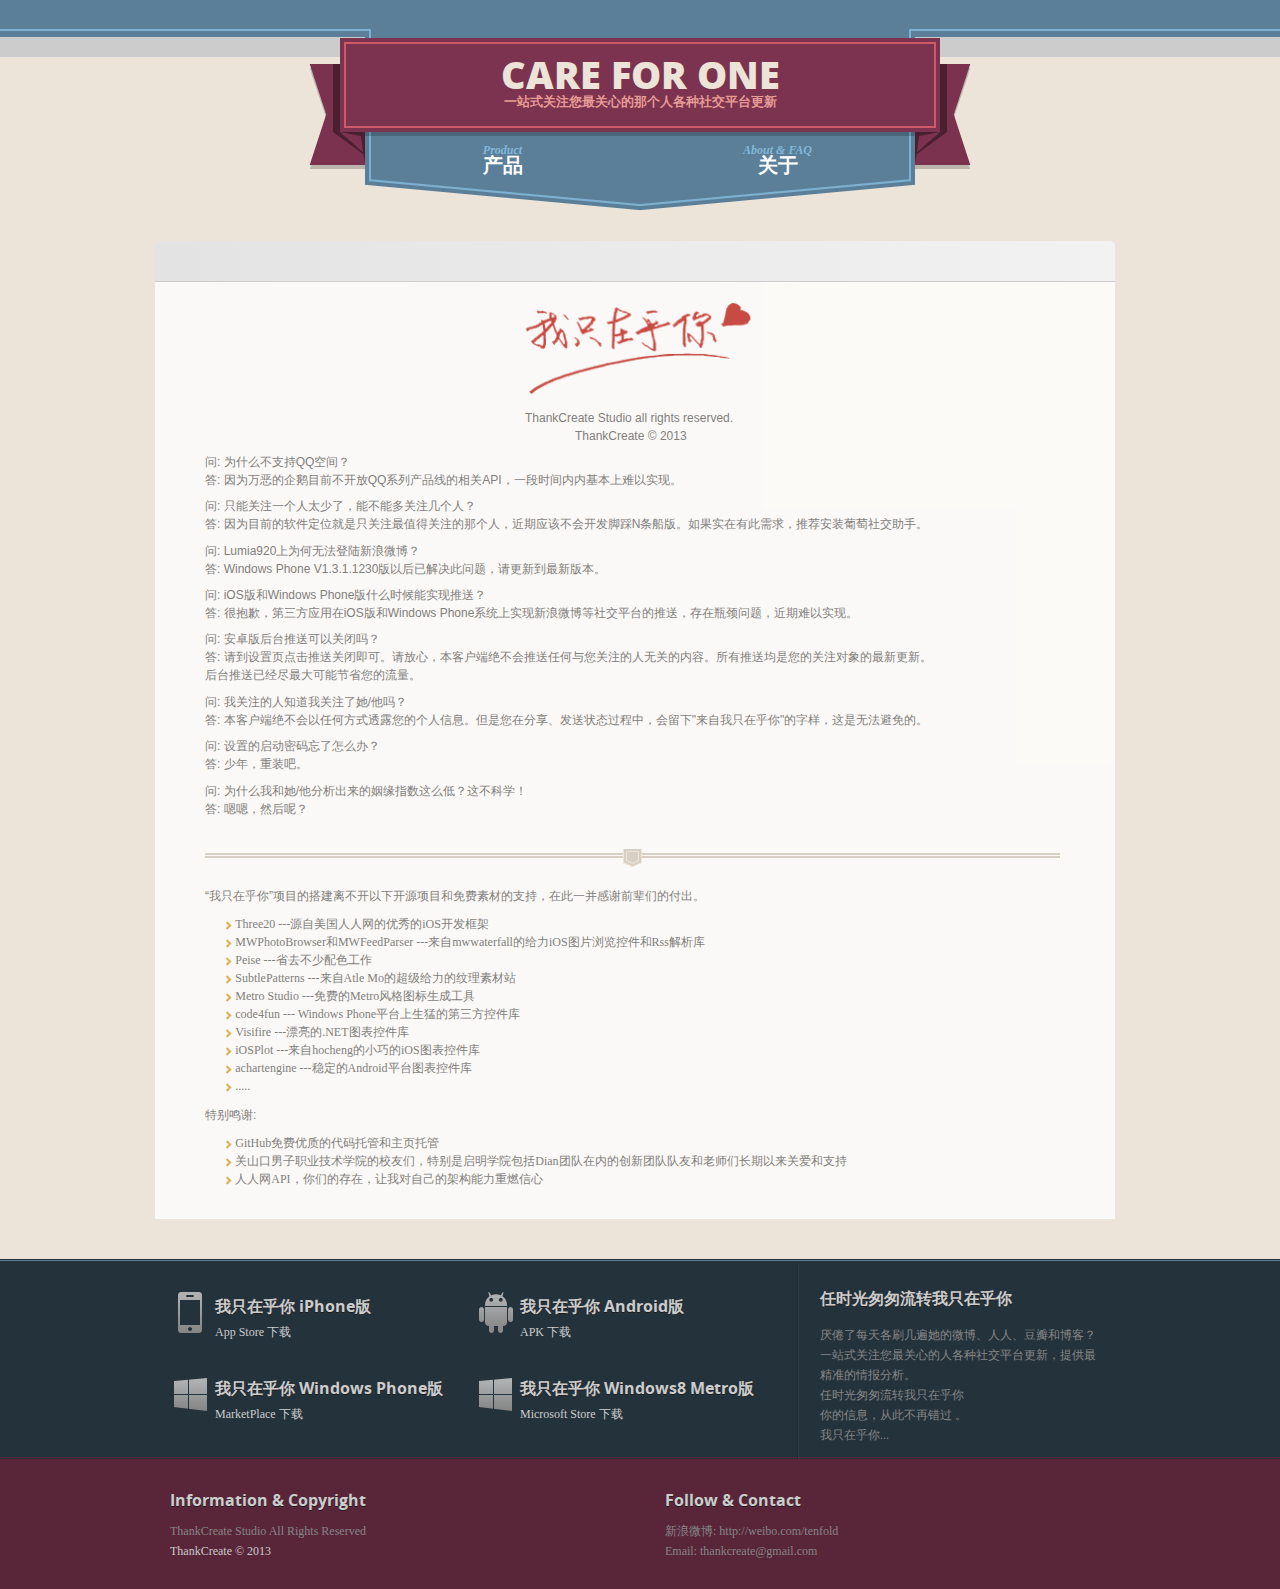
==== commit 5e66add9: "修改链接地址到阿里云服务器 从此以后 github上的主页就不更新了" ====
--- a/about.htm
+++ b/about.htm
@@ -99,11 +99,11 @@
       <div class="footer-top-left">
         <div class="one-third clearfix"> <img  class="download-logo" src="./images/care_iphone.png"  />
           <h2 class="download-title">我只在乎你 iPhone版</h2>
-          <p  class="download-subtitle"><a href="https://itunes.apple.com/us/app/wo-zhi-zai-hu-ni/id588950071?ls=1&mt=8">App Store 下载 </a>&nbsp;&nbsp;&nbsp;&nbsp;&nbsp;&nbsp; <a href="http://thankcreate.github.com/Care/downloads/CareIOS.ipa">IPA 下载（需越狱） </a></p>
+          <p  class="download-subtitle"><a href="https://itunes.apple.com/us/app/wo-zhi-zai-hu-ni/id588950071?ls=1&mt=8">App Store 下载 </a></p>
         </div>
         <div class="one-third"> <img class="download-logo"  src="./images/care_android.png"  />
           <h2 class="download-title">我只在乎你 Android版</h2>
-          <p class="download-subtitle"><a href="http://thankcreate.github.com/Care/downloads/care.apk">APK 下载</a></p>
+          <p class="download-subtitle"><a href="http://42.96.147.167/thankcreate/download/care.apk">APK 下载</a></p>
         </div>
         <div class="one-third"> <img class="download-logo"  src="./images/care_microsoft_store.png" />
           <h2 class="download-title">我只在乎你 Windows Phone版</h2>
--- a/stylesheets/screen.css
+++ b/stylesheets/screen.css
@@ -699,6 +699,14 @@
 	padding-top:22px;
 	padding-left:0px
 }
+.download-block {
+	width:305px;
+	float:left;
+	margin-right:0px;
+	padding-top:22px;
+	padding-left:0px
+}
+
 .footer-top .one-third.last {
 	margin-right:0
 }
